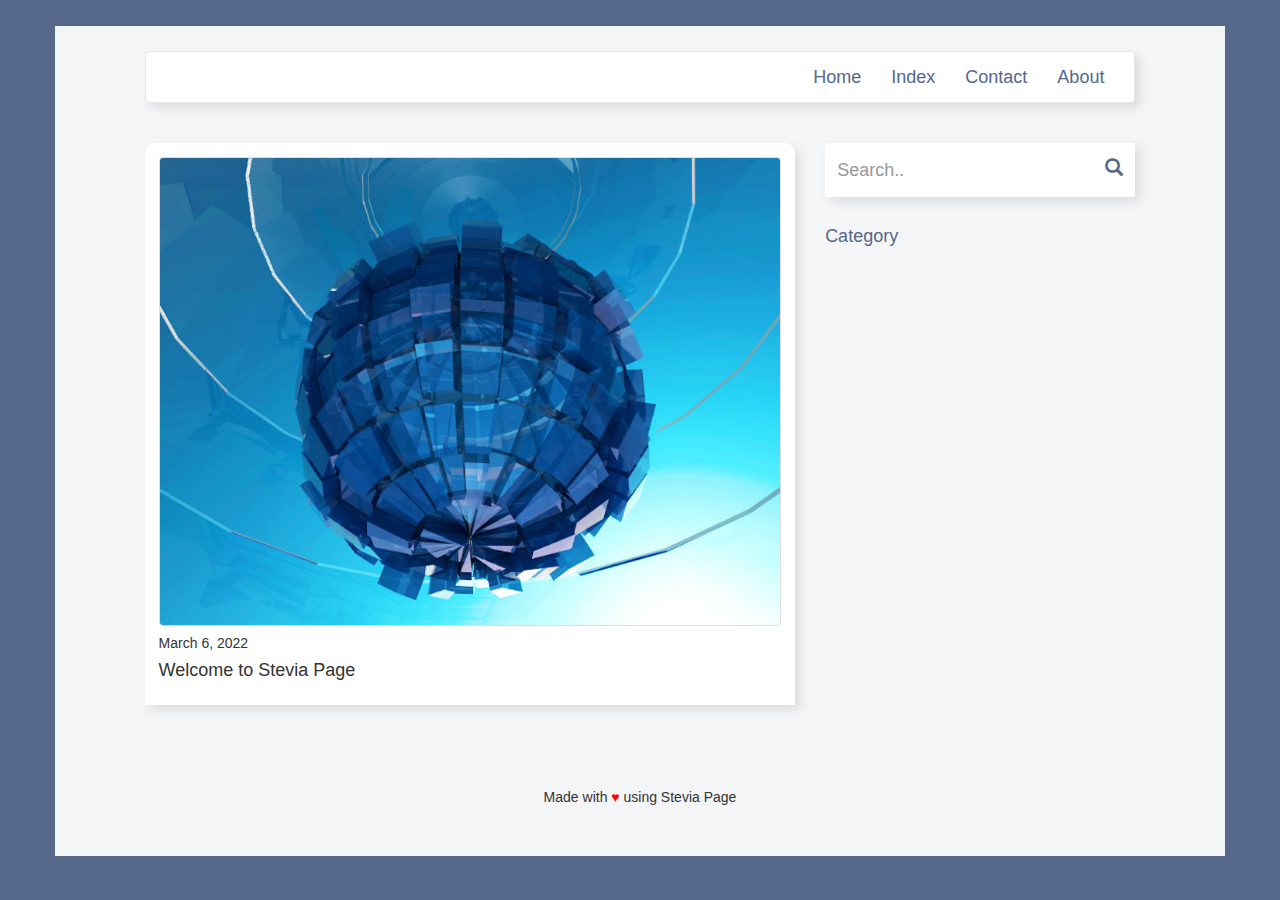
==== index.html @ 8552044b "bump blog engine version" ====
<!DOCTYPE html>
<html lang="en">
<head>
    <title>Stevia Page</title>
    <meta charset="UTF-8">
    <meta name="description" content="Your site description"/>
    <meta name="keywords" content="Your site keywords"/>
    <meta name="author" content="Site Owner"/>
    <meta name="google-site-verification" content="your-site-token"/>
    <meta name="viewport" content="width=device-width, initial-scale=1"/>
    <meta http-equiv="X-UA-Compatible" content="ie=edge"/>
    <link rel="icon" href='./assets/favicon.png' type="image/x-icon"/>
    <link rel="stylesheet" href="./css/bootstrap.min.css"/>
    <link rel="stylesheet" href="./css/stevia-style.css"/>
    <link rel="preload" href="./fonts/glyphicons-halflings-regular.woff2" as="font" type="font/woff2"/>
    <script src="./js/website-info.js"></script>
    <script src="./js/main-engine/xhr-fetcher.js"></script>
    <script src="./js/main-engine/index-parser.js"></script>
    <script src="./js/main-engine/title-parser.js"></script>
    <script src="./js/main-engine/check-image.js"></script>
    <script src="./js/main-engine/category-loader.js"></script>
    <script src="./js/search-engine/search.js"></script>
    <script src="./js/homepage-engine/homepage-loader.js"></script>
    <script src="./js/homepage-engine/homepage-featured.js"></script>
    <script src="./js/homepage-engine/homepage-recom.js"></script>
    <script src="./js/homepage-engine/homepage-latest.js"></script>
</head>
<body>
    <div class="container mycontainer">
        <nav class="navbar navbar-default">
            <div class="container-fluid">
                <div class="navbar-header">
                    <button type="button" class="navbar-toggle" data-toggle="collapse" data-target="#myNavbar">
                        <span class="icon-bar"></span>
                        <span class="icon-bar"></span>
                        <span class="icon-bar"></span>
                    </button>
                    <a id="siteBranding" class="navbar-brand"></a>
                </div>
                <div class="collapse navbar-collapse" id="myNavbar">
                    <ul class="nav navbar-nav navbar-right">
                        <li><a href="./">Home</a></li>
                        <li><a href="./loader.html?index=all">Index</a></li>
                        <li><a href="./loader.html?pages=contact">Contact</a></li>
                        <li><a href="./loader.html?pages=about">About</a></li>
                        <li id="stevia-mobile-mode1"><a href="./loader.html?category=index">Category</a></li>
                    </ul>
                </div>
            </div>
        </nav>
    
        <div id="stevia-mobile-mode1" class="row">
            <div class="col-sm-12">
                <div class="input-group search-container">
                    <input id="searchInputM" type="text" class="form-control" placeholder="Search.."/>
                    <div class="input-group-btn">
                        <button class="btn" type="submit" onclick="startSearch();">
                            <span class="glyphicon glyphicon-search"></span>
                        </button>
                    </div>
                </div>
            </div>
        </div>
    
        <br>
        <h4 id="stevia-mobile-mode1" class="text-page-color">Featured Post</h4>
        <div class="row">
            <div class="col-sm-8">
                <div id="featuredPostCard" hidden class="featured-card clickable" onclick="location.href='#'">
                    <div class="img-thumbnail embed-responsive embed-responsive-4by3">
                        <img id="featuredPostImg" class="embed-responsive-item" src="./assets/nothumb.jpg" alt="Featured Posts" width="800" height="600"> 
                    </div>
                    <h5 id="featuredPostDate">Month DD, YYYY</h5>
                    <h4 id="featuredPostTitle">Featured post title</h4>
                </div>
            </div>
            <div class="col-sm-4" id="stevia-mobile-mode2">
                <div class="input-group search-container">
                    <input id="searchInput" type="text" class="form-control" placeholder="Search.."/>
                    <div class="input-group-btn">
                        <button class="btn" type="submit" onclick="startSearch();">
                            <span class="glyphicon glyphicon-search"></span>
                        </button>
                    </div>
                </div>
                <br>
                <div>
                    <h4 class="text-page-color">Category</h4>
                    <div id="categoryList" hidden></div>
                </div>
            </div>
        </div>
    
        <h4 id="latestPostH4" class="text-page-color" hidden>Latest Posts</h4>
        <div class="row row-eq-height">
            <div class="col-sm-4">
                <a id="latestPostCard1" hidden class="card" href="#">
                    <div class="img-thumbnail embed-responsive embed-responsive-4by3">
                        <img loading="lazy" id="latestPostImg1" src="./assets/nothumb.jpg" class="embed-responsive-item" alt="Latest Post Image 1" width="400" height="300"> 
                    </div>
                    <br>
                    <p id="latestPostDate1">Month DD, YYYY</p>
                    <p id="latestPostTitle1">Latest Post Title 1</p>
                </a>
            </div>
            <div class="col-sm-4">
                <a id="latestPostCard2" hidden class="card" href="#">
                    <div class="img-thumbnail embed-responsive embed-responsive-4by3">
                        <img loading="lazy" id="latestPostImg2" src="./assets/nothumb.jpg" class="embed-responsive-item" alt="Latest Post Image 2" width="400" height="300"> 
                    </div>
                    <br>
                    <p id="latestPostDate2">Month DD, YYYY</p>
                    <p id="latestPostTitle2">Latest Post Title 2</p>
                </a>
            </div>
            <div class="col-sm-4">
                <a id="latestPostCard3" hidden class="card" href="#">
                    <div class="img-thumbnail embed-responsive embed-responsive-4by3">
                        <img loading="lazy" id="latestPostImg3" src="./assets/nothumb.jpg" class="embed-responsive-item" alt="Latest Post Image 3" width="400" height="300"> 
                    </div>
                    <br>
                    <p id="latestPostDate3">Month DD, YYYY</p>
                    <p id="latestPostTitle3">Latest Post Title 3</p>
                </a>
            </div>
        </div>
        <div class="row row-eq-height">
            <div class="col-sm-4">
                <a id="latestPostCard4" hidden class="card" href="#">
                    <div class="img-thumbnail embed-responsive embed-responsive-4by3">
                        <img loading="lazy" id="latestPostImg4" src="./assets/nothumb.jpg" class="embed-responsive-item" alt="Latest Post Image 4" width="400" height="300"> 
                    </div>
                    <br>
                    <p id="latestPostDate4">Month DD, YYYY</p>
                    <p id="latestPostTitle4">Latest Post Title 4</p>
                </a>
            </div>
            <div class="col-sm-4">
                <a id="latestPostCard5" hidden class="card" href="#">
                    <div class="img-thumbnail embed-responsive embed-responsive-4by3">
                        <img loading="lazy" id="latestPostImg5" src="./assets/nothumb.jpg" class="embed-responsive-item" alt="Latest Post Image 5" width="400" height="300"> 
                    </div>
                    <br>
                    <p id="latestPostDate5">Month DD, YYYY</p>
                    <p id="latestPostTitle5">Latest Post Title 5</p>
                </a>
            </div>
            <div class="col-sm-4">
                <a id="latestPostCard6" hidden class="card" href="#">
                    <div class="img-thumbnail embed-responsive embed-responsive-4by3">
                        <img loading="lazy" id="latestPostImg6" src="./assets/nothumb.jpg" class="embed-responsive-item" alt="Latest Post Image 6" width="400" height="300"> 
                    </div>
                    <br>
                    <p id="latestPostDate6">Month DD, YYYY</p>
                    <p id="latestPostTitle6">Latest Post Title 6</p>
                </a>
            </div>
        </div>
    
        <h4 id="recommendedPostH4" class="text-page-color" hidden>Recommended Posts</h4>
        <div class="row row-eq-height">
            <div class="col-sm-4">
                <a id="recommendedPostCard1" hidden class="card" href="#">
                    <div class="img-thumbnail embed-responsive embed-responsive-4by3">
                        <img loading="lazy" id="recommendedPostImg1" src="./assets/nothumb.jpg" class="embed-responsive-item" alt="Recommended Post Image 1" width="400" height="300"> 
                    </div>
                    <br>
                    <p id="recommendedPostDate1">Month DD, YYYY</p>
                    <p id="recommendedPostTitle1">Recommended Post Title 1</p>
                </a>
            </div>
            <div class="col-sm-4">
                <a id="recommendedPostCard2" hidden class="card" href="#">
                    <div class="img-thumbnail embed-responsive embed-responsive-4by3">
                        <img loading="lazy" id="recommendedPostImg2" src="./assets/nothumb.jpg" class="embed-responsive-item" alt="Recommended Post Image 2" width="400" height="300"> 
                    </div>
                    <br>
                    <p id="recommendedPostDate2">Month DD, YYYY</p>
                    <p id="recommendedPostTitle2">Recommended Post Title 2</p>
                </a>
            </div>
            <div class="col-sm-4">
                <a id="recommendedPostCard3" hidden class="card" href="#">
                    <div class="img-thumbnail embed-responsive embed-responsive-4by3">
                        <img loading="lazy" id="recommendedPostImg3" src="./assets/nothumb.jpg" class="embed-responsive-item" alt="Recommended Post Image 3" width="400" height="300"> 
                    </div>
                    <br>
                    <p id="recommendedPostDate3">Month DD, YYYY</p>
                    <p id="recommendedPostTitle3">Recommended Post Title 3</p>
                </a>
            </div>
        </div>
        <div class="row row-eq-height">
            <div class="col-sm-4">
                <a id="recommendedPostCard4" hidden class="card" href="#">
                    <div class="img-thumbnail embed-responsive embed-responsive-4by3">
                        <img loading="lazy" id="recommendedPostImg4" src="./assets/nothumb.jpg" class="embed-responsive-item" alt="Recommended Post Image 4" width="400" height="300"> 
                    </div>
                    <br>
                    <p id="recommendedPostDate4">Month DD, YYYY</p>
                    <p id="recommendedPostTitle4">Recommended Post Title 4</p>
                </a>
            </div>
            <div class="col-sm-4">
                <a id="recommendedPostCard5" hidden class="card" href="#">
                    <div class="img-thumbnail embed-responsive embed-responsive-4by3">
                        <img loading="lazy" id="recommendedPostImg5" src="./assets/nothumb.jpg" class="embed-responsive-item" alt="Recommended Post Image 5" width="400" height="300"> 
                    </div>
                    <br>
                    <p id="recommendedPostDate5">Month DD, YYYY</p>
                    <p id="recommendedPostTitle5">Recommended Post Title 5</p>
                </a>
            </div>
            <div class="col-sm-4">
                <a id="recommendedPostCard6" hidden class="card" href="#">
                    <div class="img-thumbnail embed-responsive embed-responsive-4by3">
                        <img loading="lazy" id="recommendedPostImg6" src="./assets/nothumb.jpg" class="embed-responsive-item" alt="Recommended Post Image 6" width="400" height="300"> 
                    </div>
                    <br>
                    <p id="recommendedPostDate6">Month DD, YYYY</p>
                    <p id="recommendedPostTitle6">Recommended Post Title 6</p>
                </a>
            </div>
        </div>
    </div>
    
    <div class="container container-footer">
        <br><br>
        <div class="row">
            <div class="col-sm-12 text-center">
                <p><span id="siteCopyright"></span></p>
                <p>Made with <span style="color:red">&#9829;</span> using Stevia Page</p>
            </div>
        </div>
    </div>
    
    <script>
        window.scrollTo(0, 0); 
        executeXhr("./posts/index.md", loadHomepageIndex, "POST-INDEX", "latest-post");
    </script>
    <script src="./js/jquery.min.js"></script>
    <script src="./js/bootstrap.min.js"></script>
    <script src="./js/showdown.min.js"></script>
    </body>
    </html>
---- css/stevia-style.css ----
/* Disale horizontal scroll */
html, body {
    overflow-x: hidden;
}
body {
    position: relative
}
/* site style */
body {
    background-color: #55688A;
    font-family: 'Barlow', sans-serif;
}
.content {
    font-family: 'Barlow', sans-serif;
}
.clickable {
    cursor: pointer;
}
.category-list, .category-list:hover {
    color: #333;
    text-decoration: none;
}
/* Navbar */
.navbar-default {
    background-color: #fff;
    box-shadow: 5px 5px 10px #ddd;
}
.navbar-default .navbar-nav > li > a, 
.navbar-default .navbar-brand {
    font-size: large;
    color: #55688A;
}
.navbar-default .navbar-nav > li > a:hover,
.navbar-default .navbar-nav > li > a:focus {
    color: #283040;
    background-color: #E7E7E7;
}
@media (max-width: 767px) {
    .navbar-default .navbar-nav .open .dropdown-menu > li > a {
        color: #55688A;
    }
    .navbar-default .navbar-nav .open .dropdown-menu > li > a:hover,
    .navbar-default .navbar-nav .open .dropdown-menu > li > a:focus {
        color: #283040;
        background-color: #E7E7E7;
    }
}
/* container */
.mycontainer {
    background-color: rgba(253, 253, 253, 0.95);
    margin: auto;
    margin-top: 2%;
    padding: 2% 7% 0% 7%;
}
.container-min {
    min-height: 100vh;
}
.container-footer {
    background-color: rgba(253, 253, 253, 0.95);
    margin-bottom: 2%;
    padding: 0% 0% 3% 0%;
}
/* item card */
.featured-card {
    background-color: #fff;
    border-radius: 10px 10px 0px 0px;
    padding: 1em;
    margin-bottom: 2em;
    box-shadow: 5px 5px 10px #ddd;
}
.card {
    /* min-height: 24em; */
    background-color: #fff;
    color: black;
    border-radius: 10px 10px 0px 0px;
    padding: 1em;
    margin-bottom: 2em;
    box-shadow: 5px 5px 10px #ddd;
    cursor: pointer;
}
@media (min-width: 767px) {
    .row-eq-height {
        display: -webkit-box;
        display: -webkit-flex;
        display: -ms-flexbox;
        display: flex;
    }
    .card {
        height: 90%;
        background-color: #fff;
        color: black;
        border-radius: 10px 10px 0px 0px;
        padding: 1em;
        margin-bottom: 2em;
        box-shadow: 5px 5px 10px #ddd;
        cursor: pointer;
    }
}
.card:hover {
    color: black;
    text-decoration: none;
}
/* Search box */
.search-container {
    width: auto;
    box-shadow: 5px 5px 10px #ddd;
}
.search-container input {
    -webkit-box-shadow: none;
    box-shadow: none;
}
.search-container button {
    -webkit-box-shadow: none;
    box-shadow: none;
    height: 3em;
    background: #fff;
    font-size: large;
    border: none;
    cursor: pointer;
}
.search-container button span {
    color: #55688A;
}
.search-container button:hover {
    background: #eee;
}
.search-container input[type=text] {
    height: 3em;
    font-size: large;
    border: none;
}
/* font color */
.text-page-color {
    color:#55688A;
}
/* Stevia Mobile */
#stevia-mobile-mode1 {
    display: none;
}
#stevia-mobile-mode2 {
    display: block;
}
@media (max-width: 768px) {
    #stevia-mobile-mode1 {
        display: block;
    }
    #stevia-mobile-mode2 {
        display: none;
    }
}
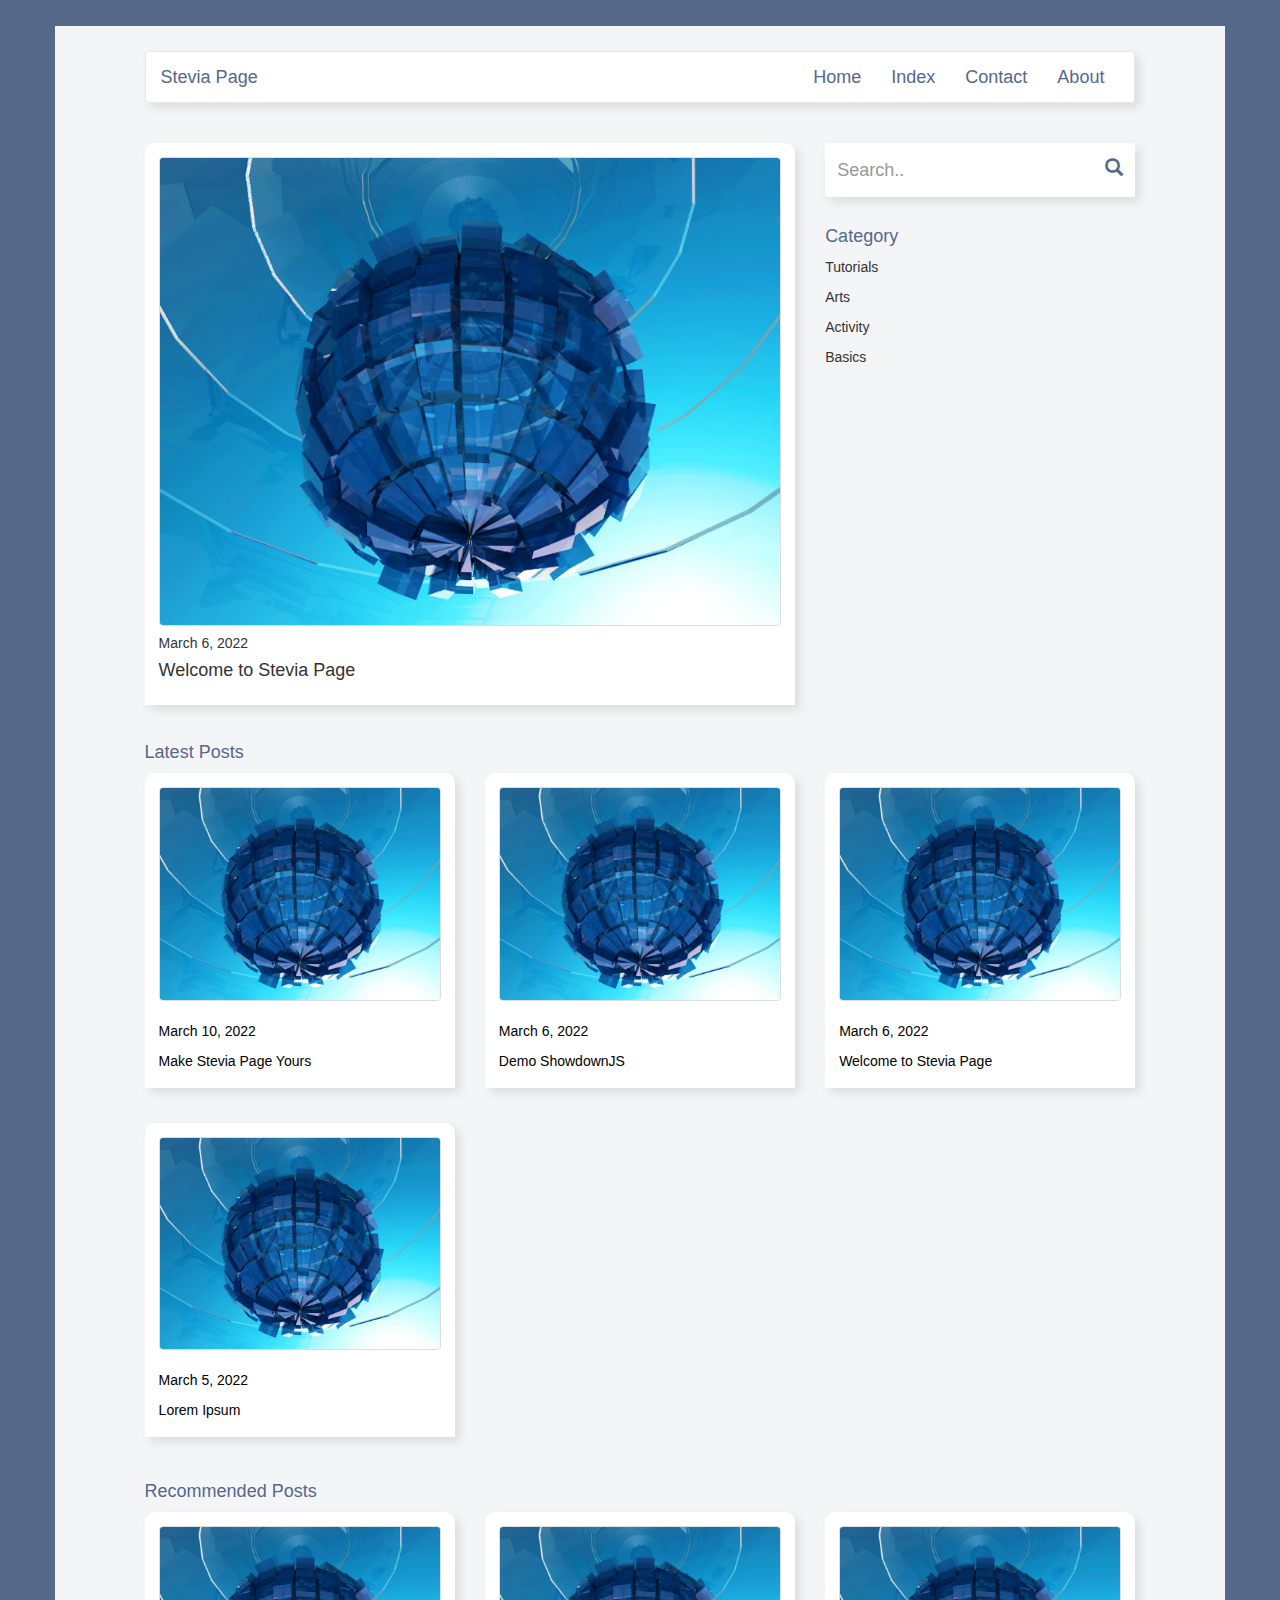
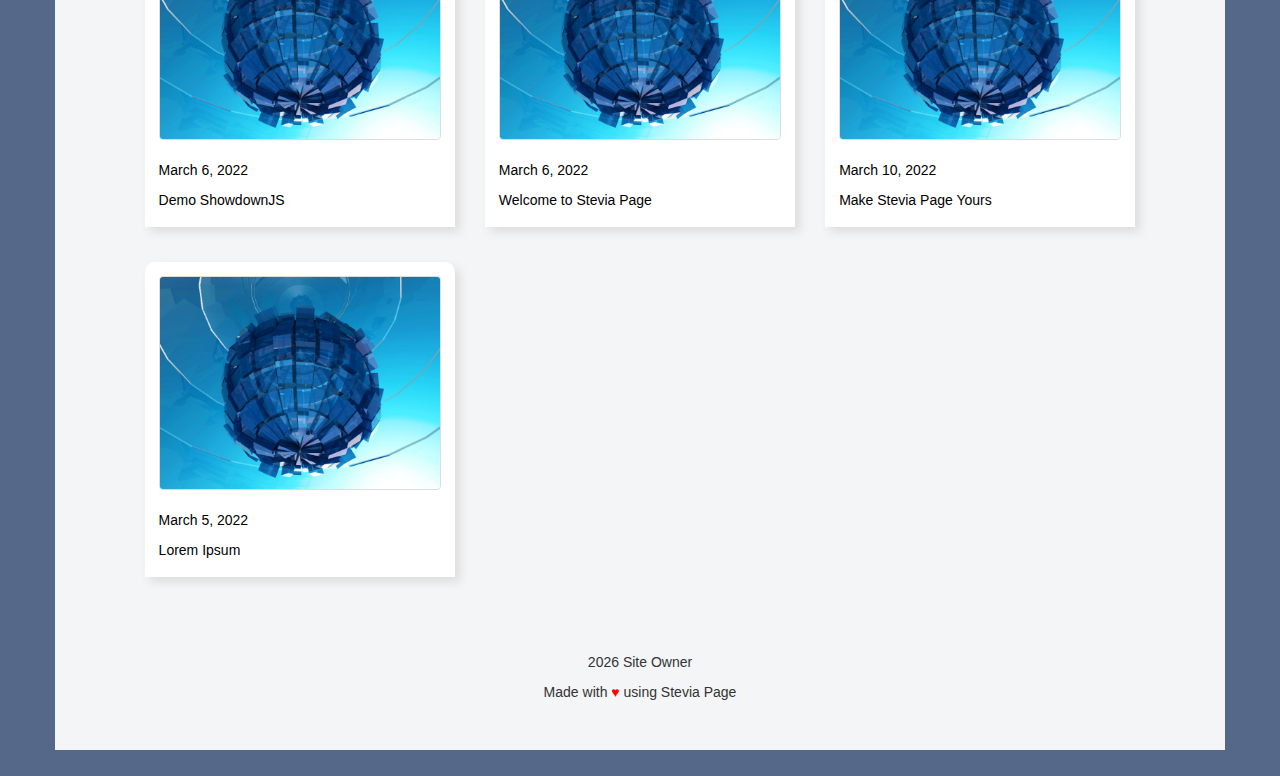
==== commit 41f247dd: "bump to BS3.4.1" ====
--- a/index.html
+++ b/index.html
@@ -12,7 +12,6 @@
     <link rel="icon" href='./assets/favicon.png' type="image/x-icon"/>
     <link rel="stylesheet" href="./css/bootstrap.min.css"/>
     <link rel="stylesheet" href="./css/stevia-style.css"/>
-    <link rel="preload" href="./fonts/glyphicons-halflings-regular.woff2" as="font" type="font/woff2"/>
     <script src="./js/website-info.js"></script>
     <script src="./js/main-engine/xhr-fetcher.js"></script>
     <script src="./js/main-engine/index-parser.js"></script>
@@ -30,12 +29,12 @@
         <nav class="navbar navbar-default">
             <div class="container-fluid">
                 <div class="navbar-header">
-                    <button type="button" class="navbar-toggle" data-toggle="collapse" data-target="#myNavbar">
+                    <button aria-label="menuBtn" type="button" class="navbar-toggle" data-toggle="collapse" data-target="#myNavbar">
                         <span class="icon-bar"></span>
                         <span class="icon-bar"></span>
                         <span class="icon-bar"></span>
                     </button>
-                    <a id="siteBranding" class="navbar-brand"></a>
+                    <a id="siteBranding" class="navbar-brand" href="./"></a>
                 </div>
                 <div class="collapse navbar-collapse" id="myNavbar">
                     <ul class="nav navbar-nav navbar-right">
@@ -52,9 +51,9 @@
         <div id="stevia-mobile-mode1" class="row">
             <div class="col-sm-12">
                 <div class="input-group search-container">
-                    <input id="searchInputM" type="text" class="form-control" placeholder="Search.."/>
+                    <input id="searchInputM" type="text" class="form-control" placeholder="Search.." onkeydown="searchKeypressHandler(event)"/>
                     <div class="input-group-btn">
-                        <button class="btn" type="submit" onclick="startSearch();">
+                        <button aria-label="searchBtn" class="btn" type="submit" onclick="startSearch();">
                             <span class="glyphicon glyphicon-search"></span>
                         </button>
                     </div>
@@ -68,7 +67,7 @@
             <div class="col-sm-8">
                 <div id="featuredPostCard" hidden class="featured-card clickable" onclick="location.href='#'">
                     <div class="img-thumbnail embed-responsive embed-responsive-4by3">
-                        <img id="featuredPostImg" class="embed-responsive-item" src="./assets/nothumb.jpg" alt="Featured Posts" width="800" height="600"> 
+                        <img loading="eager" id="featuredPostImg" src="./assets/nothumb.jpg" class="embed-responsive-item" alt="Featured Posts" width="800" height="600"> 
                     </div>
                     <h5 id="featuredPostDate">Month DD, YYYY</h5>
                     <h4 id="featuredPostTitle">Featured post title</h4>
@@ -76,9 +75,9 @@
             </div>
             <div class="col-sm-4" id="stevia-mobile-mode2">
                 <div class="input-group search-container">
-                    <input id="searchInput" type="text" class="form-control" placeholder="Search.."/>
+                    <input id="searchInput" type="text" class="form-control" placeholder="Search.." onkeydown="searchKeypressHandler(event)"/>
                     <div class="input-group-btn">
-                        <button class="btn" type="submit" onclick="startSearch();">
+                        <button aria-label="searchBtn" class="btn" type="submit" onclick="startSearch();">
                             <span class="glyphicon glyphicon-search"></span>
                         </button>
                     </div>
@@ -96,7 +95,7 @@
             <div class="col-sm-4">
                 <a id="latestPostCard1" hidden class="card" href="#">
                     <div class="img-thumbnail embed-responsive embed-responsive-4by3">
-                        <img loading="lazy" id="latestPostImg1" src="./assets/nothumb.jpg" class="embed-responsive-item" alt="Latest Post Image 1" width="400" height="300"> 
+                        <img loading="eager" id="latestPostImg1" src="./assets/nothumb.jpg" class="embed-responsive-item" alt="Latest Post Image 1" width="400" height="300"> 
                     </div>
                     <br>
                     <p id="latestPostDate1">Month DD, YYYY</p>
@@ -242,4 +241,4 @@
     <script src="./js/bootstrap.min.js"></script>
     <script src="./js/showdown.min.js"></script>
     </body>
-    </html>
+    </html>--- a/css/stevia-style.css
+++ b/css/stevia-style.css
@@ -1,4 +1,4 @@
-/* Disale horizontal scroll */
+/* Disable horizontal scroll */
 html, body {
     overflow-x: hidden;
 }
@@ -78,6 +78,10 @@
     box-shadow: 5px 5px 10px #ddd;
     cursor: pointer;
 }
+.card:hover, .card:focus {
+    color: black;
+    text-decoration: none;
+}
 @media (min-width: 767px) {
     .row-eq-height {
         display: -webkit-box;
@@ -95,10 +99,6 @@
         box-shadow: 5px 5px 10px #ddd;
         cursor: pointer;
     }
-}
-.card:hover {
-    color: black;
-    text-decoration: none;
 }
 /* Search box */
 .search-container {
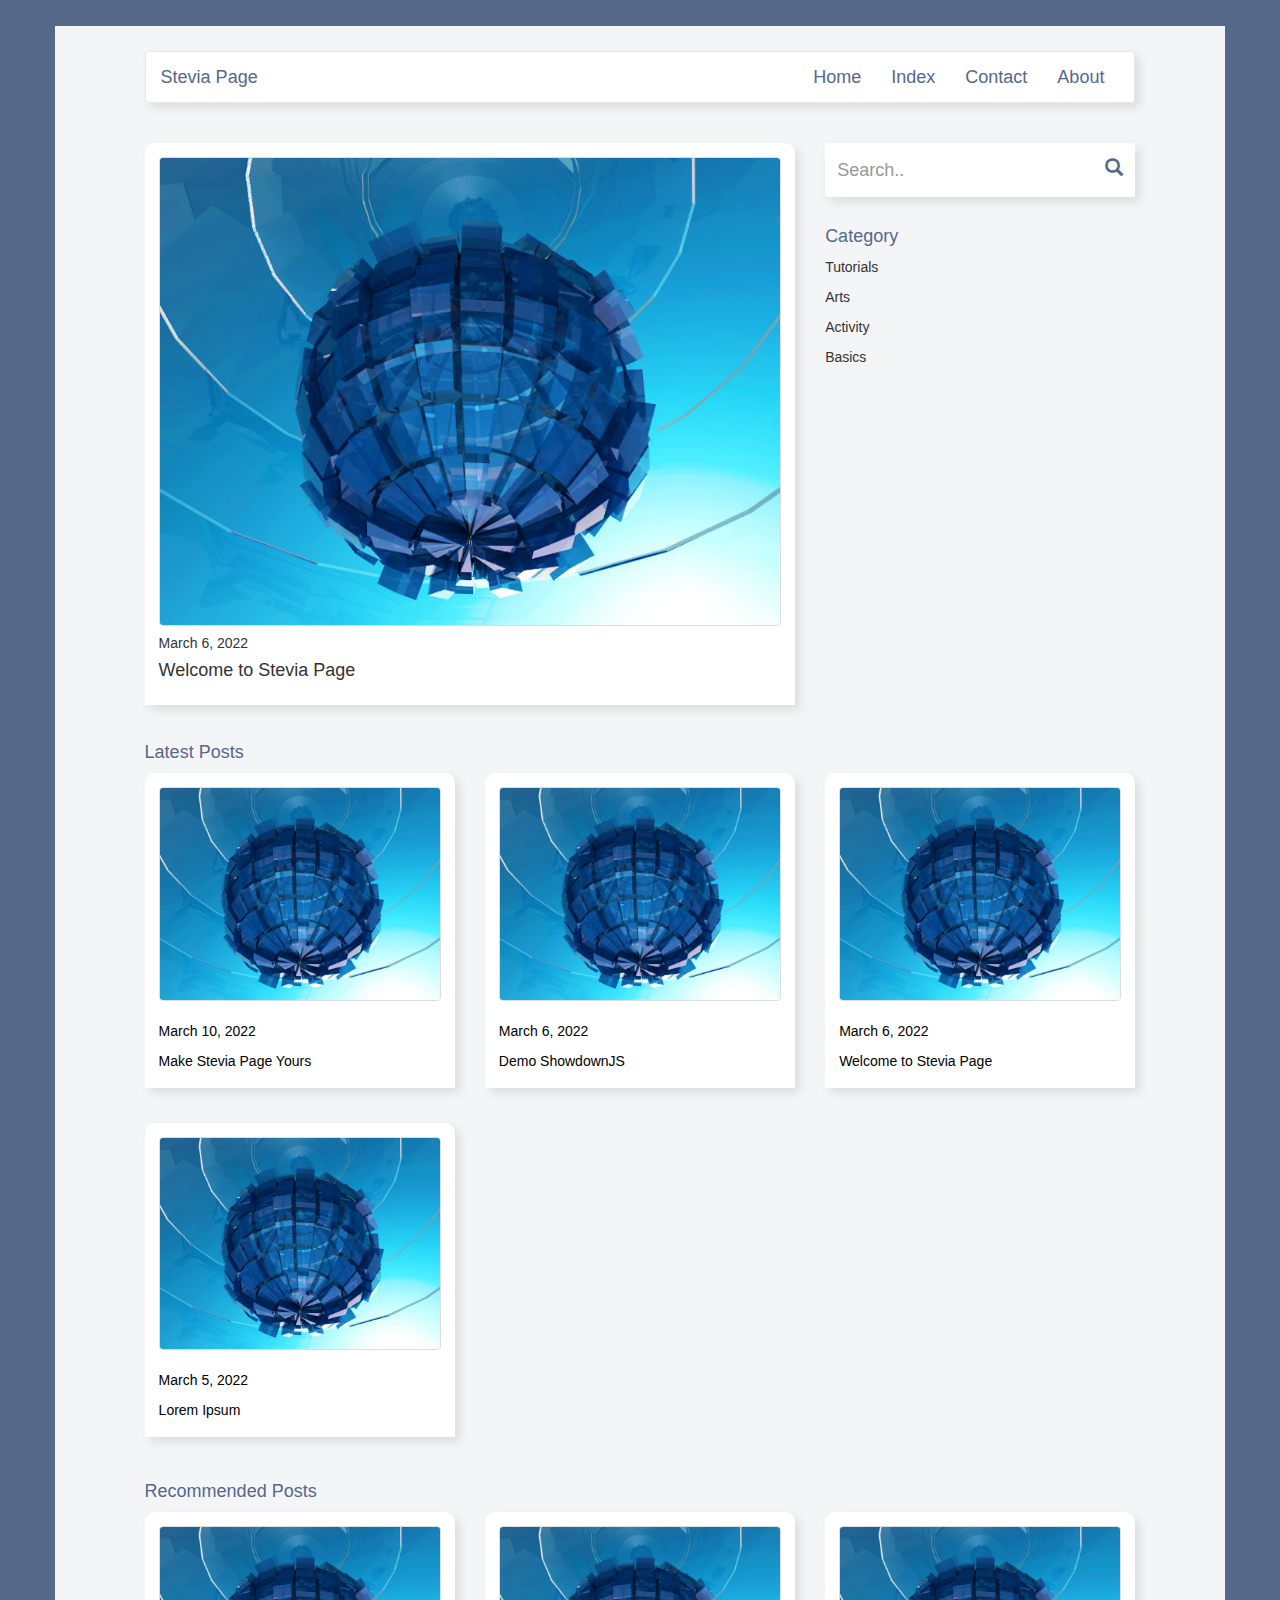
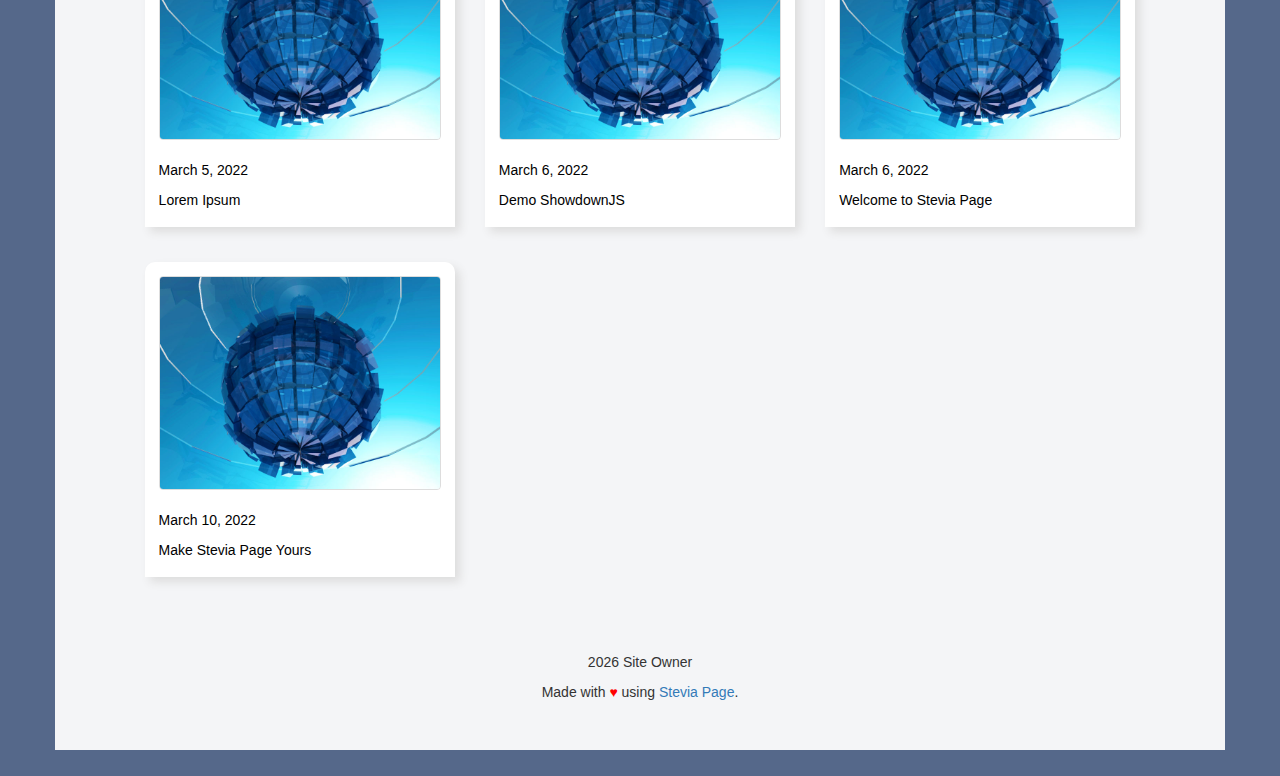
==== commit 1df3f724: "update footer" ====
--- a/index.html
+++ b/index.html
@@ -228,7 +228,7 @@
         <div class="row">
             <div class="col-sm-12 text-center">
                 <p><span id="siteCopyright"></span></p>
-                <p>Made with <span style="color:red">&#9829;</span> using Stevia Page</p>
+            <p>Made with <span style="color:red">&#9829;</span> using <a href="https://github.com/catzy007/stevia-page">Stevia Page</a>.</p>
             </div>
         </div>
     </div>
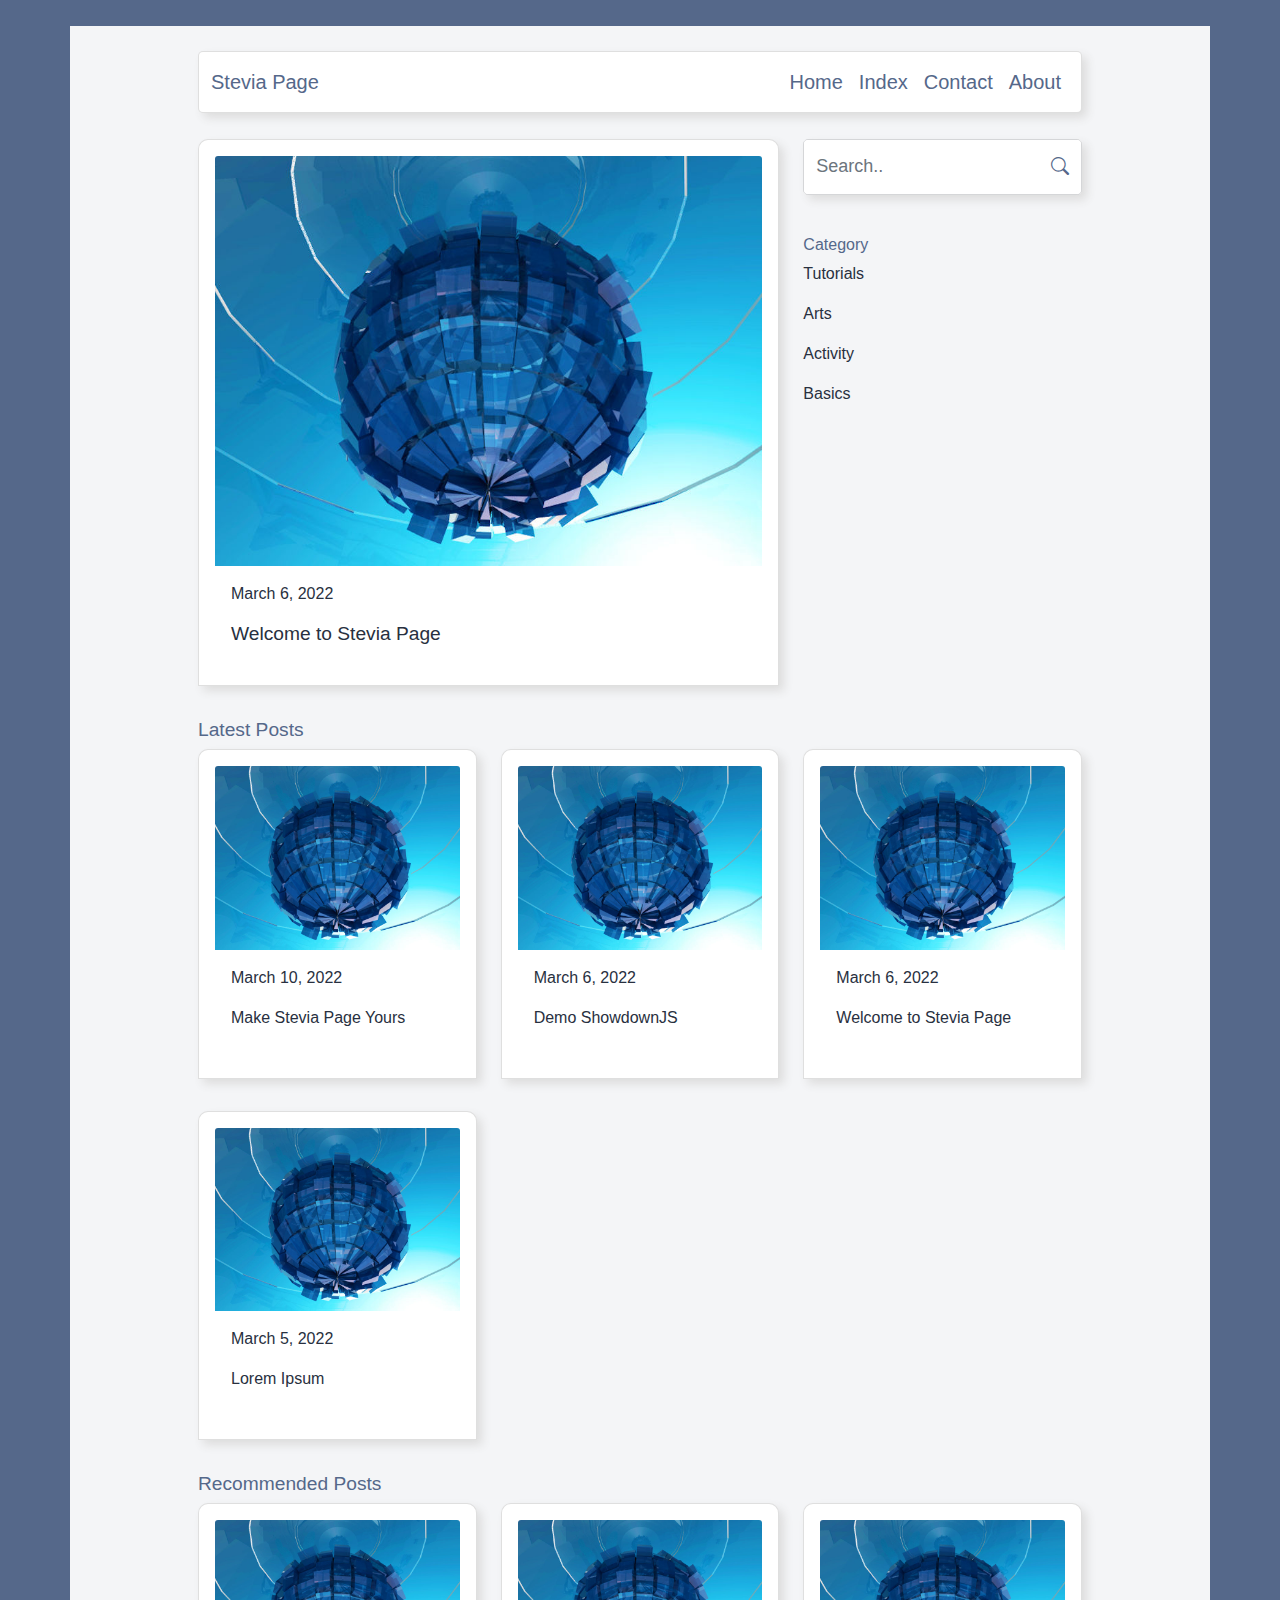
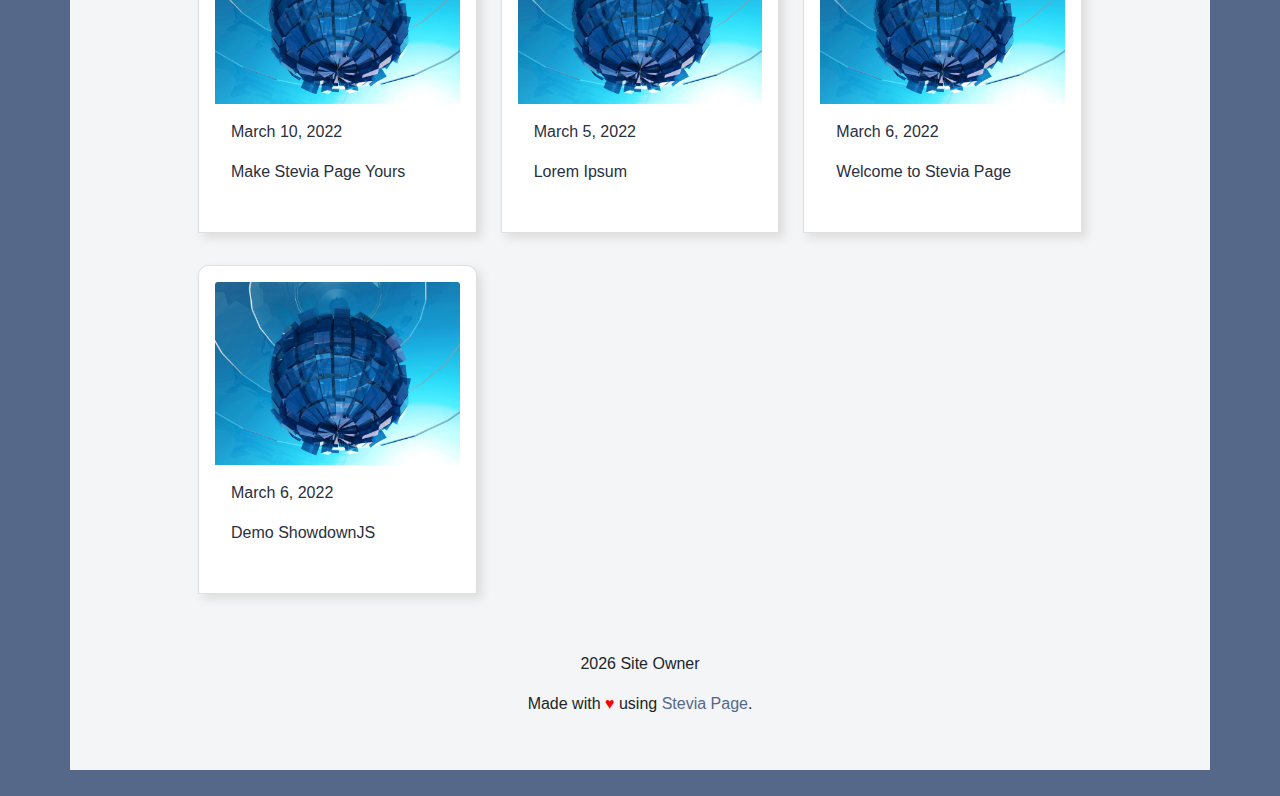
==== commit fd417e21: "bump to BS5.0.2, showdown2.1.0; drop jquery and IE support" ====
--- a/index.html
+++ b/index.html
@@ -10,7 +10,8 @@
     <meta name="viewport" content="width=device-width, initial-scale=1"/>
     <meta http-equiv="X-UA-Compatible" content="ie=edge"/>
     <link rel="icon" href='./assets/favicon.png' type="image/x-icon"/>
-    <link rel="stylesheet" href="./css/bootstrap.min.css"/>
+    <link rel="stylesheet" href="./css/bootstrap.min.css">
+    <link rel="stylesheet" href="./font/bootstrap-icons.css">
     <link rel="stylesheet" href="./css/stevia-style.css"/>
     <script src="./js/website-info.js"></script>
     <script src="./js/main-engine/xhr-fetcher.js"></script>
@@ -25,208 +26,217 @@
     <script src="./js/homepage-engine/homepage-latest.js"></script>
 </head>
 <body>
-    <div class="container mycontainer">
-        <nav class="navbar navbar-default">
+    <div class="container stevia-container-header">
+        <nav class="navbar navbar-expand-lg stevia-navbar">
             <div class="container-fluid">
-                <div class="navbar-header">
-                    <button aria-label="menuBtn" type="button" class="navbar-toggle" data-toggle="collapse" data-target="#myNavbar">
-                        <span class="icon-bar"></span>
-                        <span class="icon-bar"></span>
-                        <span class="icon-bar"></span>
+                <a id="siteBranding" class="navbar-brand stevia-navbar-brand" href="./#"></a>
+                <button class="navbar-toggler" type="button" data-bs-toggle="collapse" data-bs-target="#navbarNav" aria-controls="navbarNav" aria-expanded="false" aria-label="Toggle navigation">
+                    <span class="bi-list stevia-color"></span>
+                </button>
+                <div class="collapse navbar-collapse" id="navbarNav">
+                    <ul class="navbar-nav ms-auto stevia-navbar-ul">
+                        <li class="nav-item">
+                            <a class="nav-link" href="./">Home</a>
+                        </li>
+                        <li class="nav-item">
+                            <a class="nav-link" href="./loader.html?index=all">Index</a>
+                        </li>
+                        <li class="nav-item">
+                            <a class="nav-link" href="./loader.html?pages=contact">Contact</a>
+                        </li>
+                        <li class="nav-item">
+                            <a class="nav-link" href="./loader.html?pages=about">About</a>
+                        </li>
+                        <li id="stevia-mobile" class="nav-item">
+                            <a class="nav-link" href="./loader.html?category=index">Category</a>
+                        </li>
+                    </ul>
+                </div>
+            </div>
+        </nav>
+    </div>
+    
+    <div id="stevia-desktop" class="container stevia-container-searchfeat">
+        <div class="row row-eq-height">
+            <div class="col-md-8">
+                <a id="featuredPostCard" class="card stevia-featured-card stevia-hidden" href="#">
+                    <div class="ratio ratio-4x3">
+                        <img loading="eager" id="featuredPostImg" class="img-fluid card-img-top" src="./assets/nothumb.jpg" alt="featuredPostImg"> 
+                    </div>
+                    <div class="card-body">
+                        <p id="featuredPostDate">Month DD, YYYY</p>
+                        <h1 id="featuredPostTitle" class="display-4">Featured post title</h1>
+                    </div>
+                </a>
+            </div>
+            <div class="col-md-4">
+                <div class="input-group mb-3 stevia-container-search">
+                    <input id="searchInput" type="text" class="form-control" placeholder="Search.." aria-label="Search.." aria-describedby="searchBtn1" onkeydown="searchKeypressHandler(event)">
+                    <button class="btn" type="button" id="searchBtn1" aria-label="searchBtn1" onclick="startSearch();">
+                        <span class="bi-search stevia-color"></span>
                     </button>
-                    <a id="siteBranding" class="navbar-brand" href="./"></a>
-                </div>
-                <div class="collapse navbar-collapse" id="myNavbar">
-                    <ul class="nav navbar-nav navbar-right">
-                        <li><a href="./">Home</a></li>
-                        <li><a href="./loader.html?index=all">Index</a></li>
-                        <li><a href="./loader.html?pages=contact">Contact</a></li>
-                        <li><a href="./loader.html?pages=about">About</a></li>
-                        <li id="stevia-mobile-mode1"><a href="./loader.html?category=index">Category</a></li>
-                    </ul>
-                </div>
-            </div>
-        </nav>
-    
-        <div id="stevia-mobile-mode1" class="row">
-            <div class="col-sm-12">
-                <div class="input-group search-container">
-                    <input id="searchInputM" type="text" class="form-control" placeholder="Search.." onkeydown="searchKeypressHandler(event)"/>
-                    <div class="input-group-btn">
-                        <button aria-label="searchBtn" class="btn" type="submit" onclick="startSearch();">
-                            <span class="glyphicon glyphicon-search"></span>
-                        </button>
-                    </div>
-                </div>
-            </div>
-        </div>
-    
-        <br>
-        <h4 id="stevia-mobile-mode1" class="text-page-color">Featured Post</h4>
-        <div class="row">
-            <div class="col-sm-8">
-                <div id="featuredPostCard" hidden class="featured-card clickable" onclick="location.href='#'">
-                    <div class="img-thumbnail embed-responsive embed-responsive-4by3">
-                        <img loading="eager" id="featuredPostImg" src="./assets/nothumb.jpg" class="embed-responsive-item" alt="Featured Posts" width="800" height="600"> 
-                    </div>
-                    <h5 id="featuredPostDate">Month DD, YYYY</h5>
-                    <h4 id="featuredPostTitle">Featured post title</h4>
-                </div>
-            </div>
-            <div class="col-sm-4" id="stevia-mobile-mode2">
-                <div class="input-group search-container">
-                    <input id="searchInput" type="text" class="form-control" placeholder="Search.." onkeydown="searchKeypressHandler(event)"/>
-                    <div class="input-group-btn">
-                        <button aria-label="searchBtn" class="btn" type="submit" onclick="startSearch();">
-                            <span class="glyphicon glyphicon-search"></span>
-                        </button>
-                    </div>
                 </div>
                 <br>
                 <div>
-                    <h4 class="text-page-color">Category</h4>
-                    <div id="categoryList" hidden></div>
-                </div>
-            </div>
-        </div>
-    
-        <h4 id="latestPostH4" class="text-page-color" hidden>Latest Posts</h4>
-        <div class="row row-eq-height">
-            <div class="col-sm-4">
-                <a id="latestPostCard1" hidden class="card" href="#">
-                    <div class="img-thumbnail embed-responsive embed-responsive-4by3">
-                        <img loading="eager" id="latestPostImg1" src="./assets/nothumb.jpg" class="embed-responsive-item" alt="Latest Post Image 1" width="400" height="300"> 
-                    </div>
-                    <br>
+                    <h1 class="stevia-color display-5">Category</h1>
+                    <div id="categoryList" class="stevia-category stevia-hidden"></div>
+                </div>
+            </div>
+        </div>
+    </div>
+    
+    <div id="stevia-mobile" class="container stevia-container-searchfeat">
+        <div class="row">
+            <div class="col-md-12">
+                <div class="input-group mb-3 stevia-container-search">
+                    <input id="searchInputM" type="text" class="form-control" placeholder="Search.." aria-label="Search.." aria-describedby="searchBtn2" onkeydown="searchKeypressHandler(event)">
+                    <button class="btn" type="button" id="searchBtn2" aria-label="searchBtn2" onclick="startSearch();">
+                        <span class="bi-search stevia-color"></span>
+                    </button>
+                    </div>
+                </div>
+            </div>
+        <h1 id="FeaturedPostH4" class="stevia-color display-4">Featured Post</h1>
+        <div class="row">
+            <div class="col-md-12">
+                <a id="featuredPostCardM" class="card stevia-featured-card stevia-hidden" href="#">
+                    <div class="ratio ratio-4x3">
+                        <img loading="eager" id="featuredPostImgM" class="card-img-top" src="./assets/nothumb.jpg" alt="featuredPostImgM" width="800" height="600"> 
+                    </div>
+                    <div class="card-body">
+                        <p id="featuredPostDateM">Month DD, YYYY</p>
+                        <h1 id="featuredPostTitleM" class="display-4">Featured post title</h1>
+                    </div>
+                </a>
+            </div>
+        </div>
+    </div>
+    
+    <div class="container stevia-container-main">
+        <h1 id="latestPostH4" class="stevia-color display-4 stevia-hidden">Latest Posts</h1>
+        <div class="row">
+            <div class="col-md-4 d-flex align-items-stretch">
+                <a id="latestPostCard1" class="card stevia-post-card stevia-hidden" href="#">
+                    <img loading="eager" id="latestPostImg1" class="img-fluid card-img-top" src="./assets/nothumb.jpg" alt="LatestPostImage1" width="400" height="300">
+                    <div class="card-body">
                     <p id="latestPostDate1">Month DD, YYYY</p>
-                    <p id="latestPostTitle1">Latest Post Title 1</p>
-                </a>
-            </div>
-            <div class="col-sm-4">
-                <a id="latestPostCard2" hidden class="card" href="#">
-                    <div class="img-thumbnail embed-responsive embed-responsive-4by3">
-                        <img loading="lazy" id="latestPostImg2" src="./assets/nothumb.jpg" class="embed-responsive-item" alt="Latest Post Image 2" width="400" height="300"> 
-                    </div>
-                    <br>
+                        <p id="latestPostTitle1">Featured post title</p>
+                    </div>
+                </a>
+            </div>
+            <div class="col-md-4 d-flex align-items-stretch">
+                <a id="latestPostCard2" class="card stevia-post-card stevia-hidden" href="#">
+                    <img loading="lazy" id="latestPostImg2" class="img-fluid card-img-top" src="./assets/nothumb.jpg" alt="LatestPostImage2" width="400" height="300"> 
+                    <div class="card-body d-flex flex-column">
                     <p id="latestPostDate2">Month DD, YYYY</p>
-                    <p id="latestPostTitle2">Latest Post Title 2</p>
-                </a>
-            </div>
-            <div class="col-sm-4">
-                <a id="latestPostCard3" hidden class="card" href="#">
-                    <div class="img-thumbnail embed-responsive embed-responsive-4by3">
-                        <img loading="lazy" id="latestPostImg3" src="./assets/nothumb.jpg" class="embed-responsive-item" alt="Latest Post Image 3" width="400" height="300"> 
-                    </div>
-                    <br>
+                        <p id="latestPostTitle2">Featured post title</p>
+                    </div>
+                </a>
+            </div>
+            <div class="col-md-4 d-flex align-items-stretch">
+                <a id="latestPostCard3" class="card stevia-post-card stevia-hidden" href="#">
+                    <img loading="lazy" id="latestPostImg3" class="img-fluid card-img-top" src="./assets/nothumb.jpg" alt="LatestPostImage3" width="400" height="300">
+                    <div class="card-body">
                     <p id="latestPostDate3">Month DD, YYYY</p>
-                    <p id="latestPostTitle3">Latest Post Title 3</p>
-                </a>
-            </div>
-        </div>
-        <div class="row row-eq-height">
-            <div class="col-sm-4">
-                <a id="latestPostCard4" hidden class="card" href="#">
-                    <div class="img-thumbnail embed-responsive embed-responsive-4by3">
-                        <img loading="lazy" id="latestPostImg4" src="./assets/nothumb.jpg" class="embed-responsive-item" alt="Latest Post Image 4" width="400" height="300"> 
-                    </div>
-                    <br>
+                        <p id="latestPostTitle3">Featured post title</p>
+                    </div>
+                </a>
+            </div>
+        </div>
+        <div class="row">
+            <div class="col-md-4 d-flex align-items-stretch">
+                <a id="latestPostCard4" class="card stevia-post-card stevia-hidden" href="#">
+                    <img loading="lazy" id="latestPostImg4" class="img-fluid card-img-top" src="./assets/nothumb.jpg" alt="LatestPostImage4" width="400" height="300">
+                    <div class="card-body">
                     <p id="latestPostDate4">Month DD, YYYY</p>
-                    <p id="latestPostTitle4">Latest Post Title 4</p>
-                </a>
-            </div>
-            <div class="col-sm-4">
-                <a id="latestPostCard5" hidden class="card" href="#">
-                    <div class="img-thumbnail embed-responsive embed-responsive-4by3">
-                        <img loading="lazy" id="latestPostImg5" src="./assets/nothumb.jpg" class="embed-responsive-item" alt="Latest Post Image 5" width="400" height="300"> 
-                    </div>
-                    <br>
+                        <p id="latestPostTitle4">Featured post title</p>
+                    </div>
+                </a>
+            </div>
+            <div class="col-md-4 d-flex align-items-stretch">
+                <a id="latestPostCard5" class="card stevia-post-card stevia-hidden" href="#">
+                    <img loading="lazy" id="latestPostImg5" class="img-fluid card-img-top" src="./assets/nothumb.jpg" alt="LatestPostImage5" width="400" height="300">
+                    <div class="card-body">
                     <p id="latestPostDate5">Month DD, YYYY</p>
-                    <p id="latestPostTitle5">Latest Post Title 5</p>
-                </a>
-            </div>
-            <div class="col-sm-4">
-                <a id="latestPostCard6" hidden class="card" href="#">
-                    <div class="img-thumbnail embed-responsive embed-responsive-4by3">
-                        <img loading="lazy" id="latestPostImg6" src="./assets/nothumb.jpg" class="embed-responsive-item" alt="Latest Post Image 6" width="400" height="300"> 
-                    </div>
-                    <br>
+                        <p id="latestPostTitle5">Featured post title</p>
+                    </div>
+                </a>
+            </div>
+            <div class="col-md-4 d-flex align-items-stretch">
+                <a id="latestPostCard6" class="card stevia-post-card stevia-hidden" href="#">
+                    <img loading="lazy" id="latestPostImg6" class="img-fluid card-img-top" src="./assets/nothumb.jpg" alt="LatestPostImage6" width="400" height="300">
+                    <div class="card-body">
                     <p id="latestPostDate6">Month DD, YYYY</p>
-                    <p id="latestPostTitle6">Latest Post Title 6</p>
-                </a>
-            </div>
-        </div>
-    
-        <h4 id="recommendedPostH4" class="text-page-color" hidden>Recommended Posts</h4>
-        <div class="row row-eq-height">
-            <div class="col-sm-4">
-                <a id="recommendedPostCard1" hidden class="card" href="#">
-                    <div class="img-thumbnail embed-responsive embed-responsive-4by3">
-                        <img loading="lazy" id="recommendedPostImg1" src="./assets/nothumb.jpg" class="embed-responsive-item" alt="Recommended Post Image 1" width="400" height="300"> 
-                    </div>
-                    <br>
+                        <p id="latestPostTitle6">Featured post title</p>
+                    </div>
+                </a>
+            </div>
+        </div>
+    
+        <h1 id="recommendedPostH4" class=" stevia-color display-4 stevia-hidden">Recommended Posts</h1>
+        <div class="row">
+            <div class="col-md-4 d-flex align-items-stretch">
+                <a id="recommendedPostCard1" class="card stevia-post-card stevia-hidden" href="#">
+                    <img loading="lazy" id="recommendedPostImg1" class="img-fluid card-img-top" src="./assets/nothumb.jpg" alt="RecommendedPostImage1" width="400" height="300">
+                    <div class="card-body">
                     <p id="recommendedPostDate1">Month DD, YYYY</p>
-                    <p id="recommendedPostTitle1">Recommended Post Title 1</p>
-                </a>
-            </div>
-            <div class="col-sm-4">
-                <a id="recommendedPostCard2" hidden class="card" href="#">
-                    <div class="img-thumbnail embed-responsive embed-responsive-4by3">
-                        <img loading="lazy" id="recommendedPostImg2" src="./assets/nothumb.jpg" class="embed-responsive-item" alt="Recommended Post Image 2" width="400" height="300"> 
-                    </div>
-                    <br>
+                        <p id="recommendedPostTitle1">Featured post title</p>
+                    </div>
+                </a>
+            </div>
+            <div class="col-md-4 d-flex align-items-stretch">
+                <a id="recommendedPostCard2" class="card stevia-post-card stevia-hidden" href="#">
+                    <img loading="lazy" id="recommendedPostImg2" class="img-fluid card-img-top" src="./assets/nothumb.jpg" alt="RecommendedPostImage2" width="400" height="300">
+                    <div class="card-body">
                     <p id="recommendedPostDate2">Month DD, YYYY</p>
-                    <p id="recommendedPostTitle2">Recommended Post Title 2</p>
-                </a>
-            </div>
-            <div class="col-sm-4">
-                <a id="recommendedPostCard3" hidden class="card" href="#">
-                    <div class="img-thumbnail embed-responsive embed-responsive-4by3">
-                        <img loading="lazy" id="recommendedPostImg3" src="./assets/nothumb.jpg" class="embed-responsive-item" alt="Recommended Post Image 3" width="400" height="300"> 
-                    </div>
-                    <br>
+                        <p id="recommendedPostTitle2">Featured post title</p>
+                    </div>
+                </a>
+            </div>
+            <div class="col-md-4 d-flex align-items-stretch">
+                <a id="recommendedPostCard3" class="card stevia-post-card stevia-hidden" href="#">
+                    <img loading="lazy" id="recommendedPostImg3" class="img-fluid card-img-top" src="./assets/nothumb.jpg" alt="RecommendedPostImage3" width="400" height="300">
+                    <div class="card-body">
                     <p id="recommendedPostDate3">Month DD, YYYY</p>
-                    <p id="recommendedPostTitle3">Recommended Post Title 3</p>
-                </a>
-            </div>
-        </div>
-        <div class="row row-eq-height">
-            <div class="col-sm-4">
-                <a id="recommendedPostCard4" hidden class="card" href="#">
-                    <div class="img-thumbnail embed-responsive embed-responsive-4by3">
-                        <img loading="lazy" id="recommendedPostImg4" src="./assets/nothumb.jpg" class="embed-responsive-item" alt="Recommended Post Image 4" width="400" height="300"> 
-                    </div>
-                    <br>
+                        <p id="recommendedPostTitle3">Featured post title</p>
+                    </div>
+                </a>
+            </div>
+        </div>
+        <div class="row">
+            <div class="col-md-4 d-flex align-items-stretch">
+                <a id="recommendedPostCard4" class="card stevia-post-card stevia-hidden" href="#">
+                    <img loading="lazy" id="recommendedPostImg4" class="img-fluid card-img-top" src="./assets/nothumb.jpg" alt="RecommendedPostImage4" width="400" height="300">
+                    <div class="card-body">
                     <p id="recommendedPostDate4">Month DD, YYYY</p>
-                    <p id="recommendedPostTitle4">Recommended Post Title 4</p>
-                </a>
-            </div>
-            <div class="col-sm-4">
-                <a id="recommendedPostCard5" hidden class="card" href="#">
-                    <div class="img-thumbnail embed-responsive embed-responsive-4by3">
-                        <img loading="lazy" id="recommendedPostImg5" src="./assets/nothumb.jpg" class="embed-responsive-item" alt="Recommended Post Image 5" width="400" height="300"> 
-                    </div>
-                    <br>
-                    <p id="recommendedPostDate5">Month DD, YYYY</p>
-                    <p id="recommendedPostTitle5">Recommended Post Title 5</p>
-                </a>
-            </div>
-            <div class="col-sm-4">
-                <a id="recommendedPostCard6" hidden class="card" href="#">
-                    <div class="img-thumbnail embed-responsive embed-responsive-4by3">
-                        <img loading="lazy" id="recommendedPostImg6" src="./assets/nothumb.jpg" class="embed-responsive-item" alt="Recommended Post Image 6" width="400" height="300"> 
-                    </div>
-                    <br>
+                        <p id="recommendedPostTitle4">Featured post title</p>
+                    </div>
+                </a>
+            </div>
+            <div class="col-md-4 d-flex align-items-stretch">
+                <a id="recommendedPostCard5" class="card stevia-post-card stevia-hidden" href="#">
+                    <img loading="lazy" id="recommendedPostImg5" class="img-fluid card-img-top" src="./assets/nothumb.jpg" alt="RecommendedPostImage5" width="400" height="300">
+                    <div class="card-body">
+                        <p id="recommendedPostDate5">Month DD, YYYY</p>
+                        <p id="recommendedPostTitle5">Featured post title</p>
+                    </div>
+                </a>
+            </div>
+            <div class="col-md-4 d-flex align-items-stretch">
+                <a id="recommendedPostCard6" class="card stevia-post-card stevia-hidden" href="#">
+                    <img loading="lazy" id="recommendedPostImg6" class="img-fluid card-img-top" src="./assets/nothumb.jpg" alt="RecommendedPostImage6" width="400" height="300">
+                    <div class="card-body">
                     <p id="recommendedPostDate6">Month DD, YYYY</p>
-                    <p id="recommendedPostTitle6">Recommended Post Title 6</p>
-                </a>
-            </div>
-        </div>
-    </div>
-    
-    <div class="container container-footer">
-        <br><br>
-        <div class="row">
-            <div class="col-sm-12 text-center">
+                        <p id="recommendedPostTitle6">Featured post title</p>
+                    </div>
+                </a>
+            </div>
+        </div>
+    </div>
+    
+    <div class="container stevia-container-footer">
+        <div class="row">
+            <div class="col text-center">
                 <p><span id="siteCopyright"></span></p>
             <p>Made with <span style="color:red">&#9829;</span> using <a href="https://github.com/catzy007/stevia-page">Stevia Page</a>.</p>
             </div>
@@ -237,8 +247,7 @@
         window.scrollTo(0, 0); 
         executeXhr("./posts/index.md", loadHomepageIndex, "POST-INDEX", "latest-post");
     </script>
-    <script src="./js/jquery.min.js"></script>
-    <script src="./js/bootstrap.min.js"></script>
+    <script src="./js/bootstrap.bundle.min.js"></script>
     <script src="./js/showdown.min.js"></script>
-    </body>
-    </html>+</body>
+</html>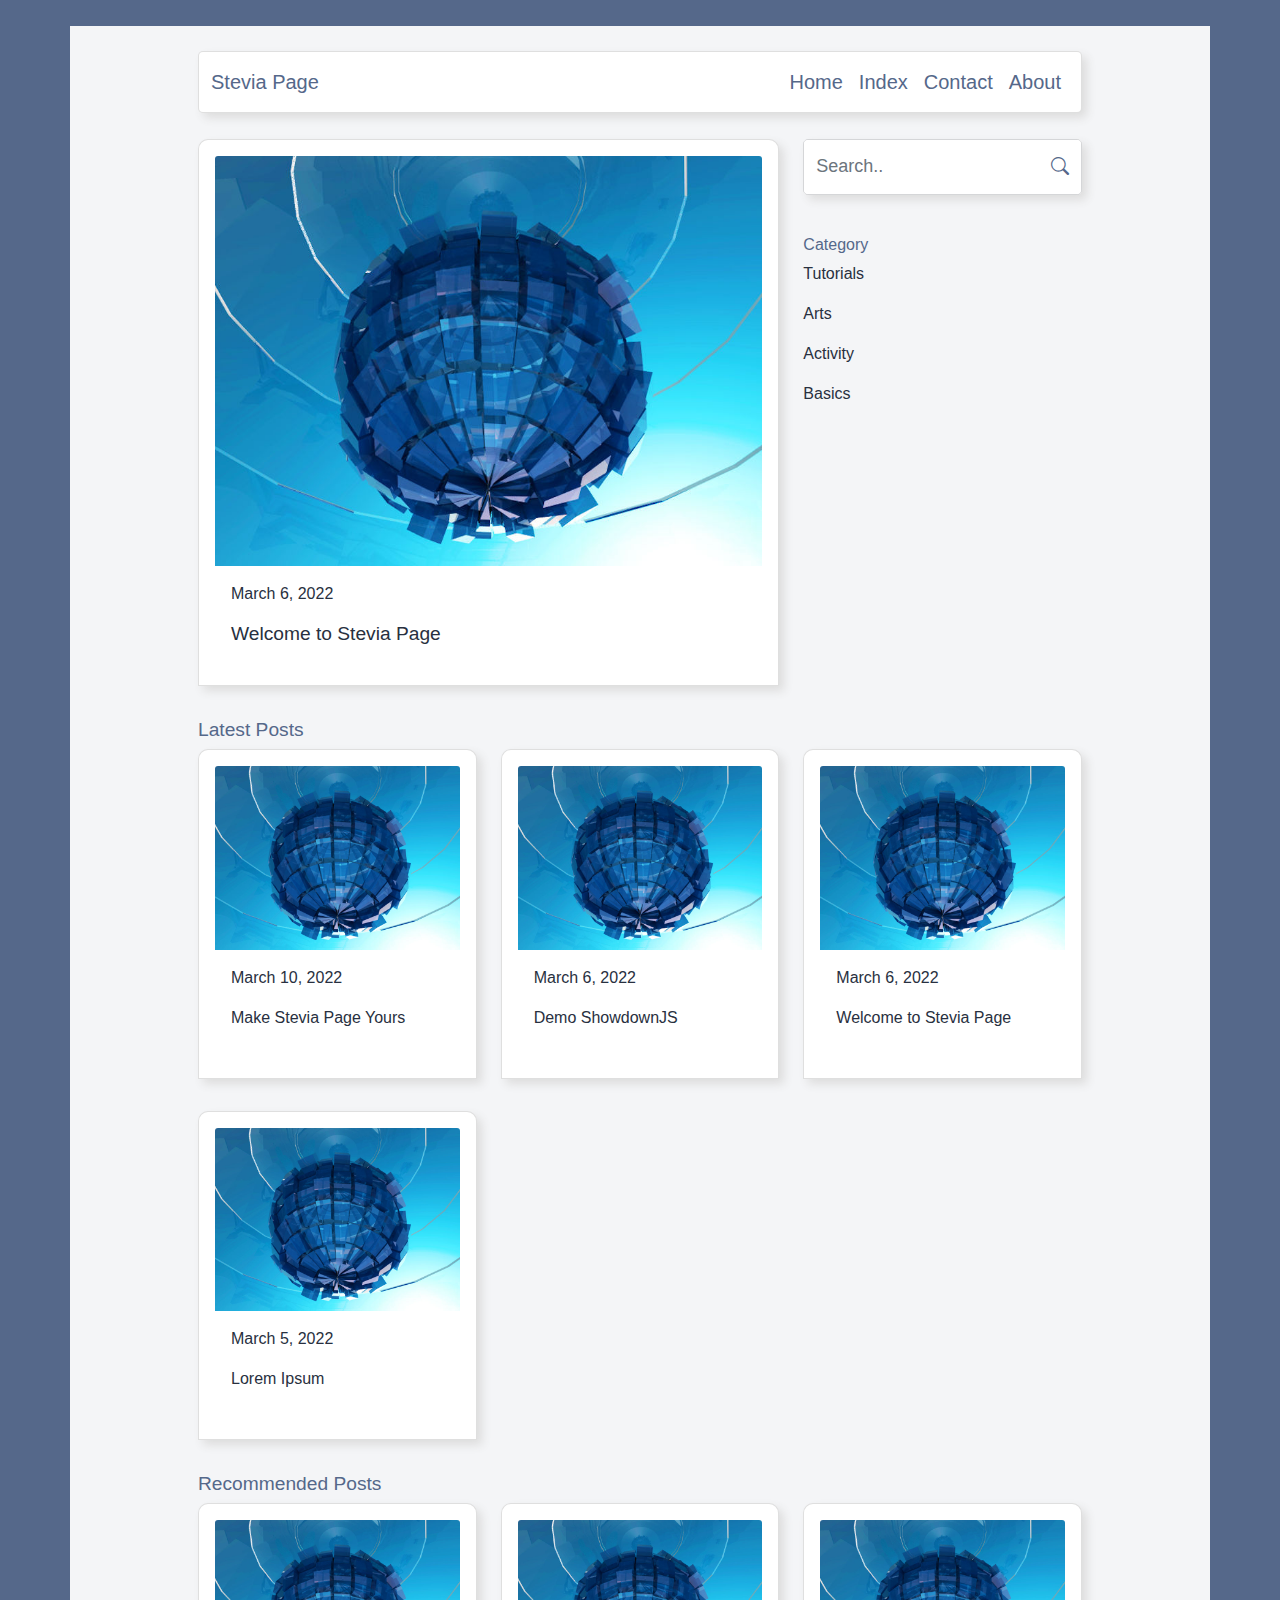
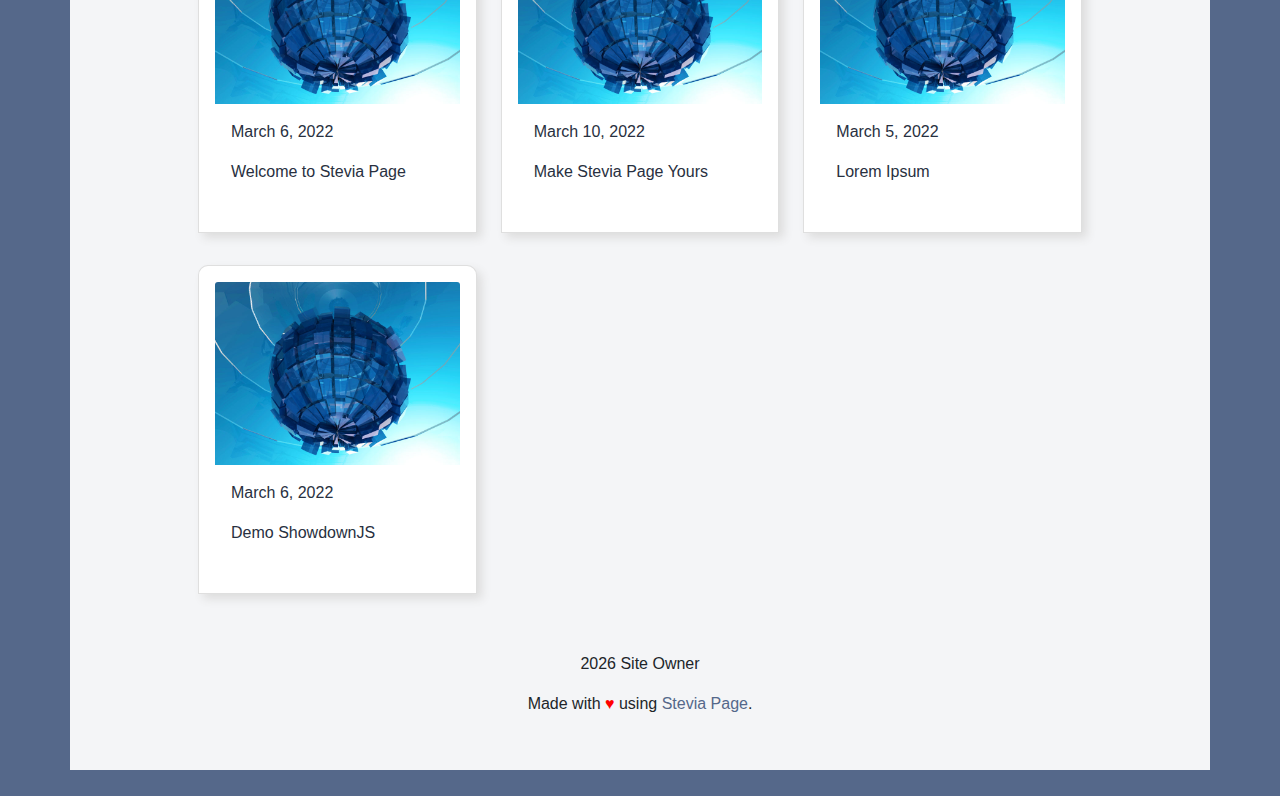
==== commit 76206f93: "minor update and cleaning" ====
--- a/index.html
+++ b/index.html
@@ -29,7 +29,7 @@
     <div class="container stevia-container-header">
         <nav class="navbar navbar-expand-lg stevia-navbar">
             <div class="container-fluid">
-                <a id="siteBranding" class="navbar-brand stevia-navbar-brand" href="./#"></a>
+                <a id="siteBranding" class="navbar-brand stevia-navbar-brand" href="./"></a>
                 <button class="navbar-toggler" type="button" data-bs-toggle="collapse" data-bs-target="#navbarNav" aria-controls="navbarNav" aria-expanded="false" aria-label="Toggle navigation">
                     <span class="bi-list stevia-color"></span>
                 </button>
@@ -245,6 +245,7 @@
     
     <script>
         window.scrollTo(0, 0); 
+        loadSiteMainTitle();
         executeXhr("./posts/index.md", loadHomepageIndex, "POST-INDEX", "latest-post");
     </script>
     <script src="./js/bootstrap.bundle.min.js"></script>
--- a/css/stevia-style.css
+++ b/css/stevia-style.css
@@ -5,13 +5,11 @@
 body {
     position: relative
 }
+
 /* site style */
 body {
     background-color: #55688A;
-    font-family: 'Barlow', sans-serif;
-}
-.content {
-    font-family: 'Barlow', sans-serif;
+    font-family: Arial, Helvetica, sans-serif;
 }
 h1, .display-1 {
     font-size: 2.0rem;
@@ -26,13 +24,13 @@
     font-size: 1.2rem;
 }
 h5, .display-5 {
-    font-size: 1rem;
+    font-size: 1.0rem;
 }
 h6, .display-6 {
     font-size: 0.8rem;
 }
 p, a, code { 
-    font-size: 1rem;
+    font-size: 1.0rem;
 }
 a, a:hover {
     text-decoration: none;
@@ -47,43 +45,43 @@
 
 /* stevia-container */
 .stevia-container-header {
-    background-color: rgba(253, 253, 253, 0.95);
     margin-top: 2%;
     padding: 2% 10% 0% 10%;
 }
 .stevia-container-searchfeat {
-    background-color: rgba(253, 253, 253, 0.95);
     padding: 2% 10% 0% 10%;
 }
 .stevia-container-main {
-    background-color: rgba(253, 253, 253, 0.95);
     padding: 0% 10% 0% 10%;
     min-height: 100vh;
 }
 .stevia-container-footer {
+    margin-bottom: 2%;
+    padding: 2% 10% 3% 10%;
+}
+.stevia-container-header, .stevia-container-searchfeat, 
+.stevia-container-main, .stevia-container-footer {
     background-color: rgba(253, 253, 253, 0.95);
-    margin-bottom: 2%;
-    padding: 2% 0% 3% 0%;
 }
 @media (max-width: 768px) {
     .stevia-container-header {
-        background-color: rgba(253, 253, 253, 0.95);
         margin-top: 2%;
         padding: 2% 3% 0% 3%;
     }
     .stevia-container-searchfeat {
+        padding: 2% 3% 0% 3%;
+    }
+    .stevia-container-main {
+        padding: 0% 3% 0% 3%;
+        min-height: 0vh;
+    }
+    .stevia-container-footer {
+        margin-bottom: 2%;
+        padding: 2% 3% 3% 3%;
+    }
+    .stevia-container-header, .stevia-container-searchfeat, 
+    .stevia-container-main, .stevia-container-footer {
         background-color: rgba(253, 253, 253, 0.95);
-        padding: 2% 3% 0% 3%;
-    }
-    .stevia-container-main {
-        background-color: rgba(253, 253, 253, 0.95);
-        padding: 0% 3% 0% 3%;
-        min-height: 100vh;
-    }
-    .stevia-container-footer {
-        background-color: rgba(253, 253, 253, 0.95);
-        margin-bottom: 2%;
-        padding: 2% 0% 3% 0%;
     }
 }
 
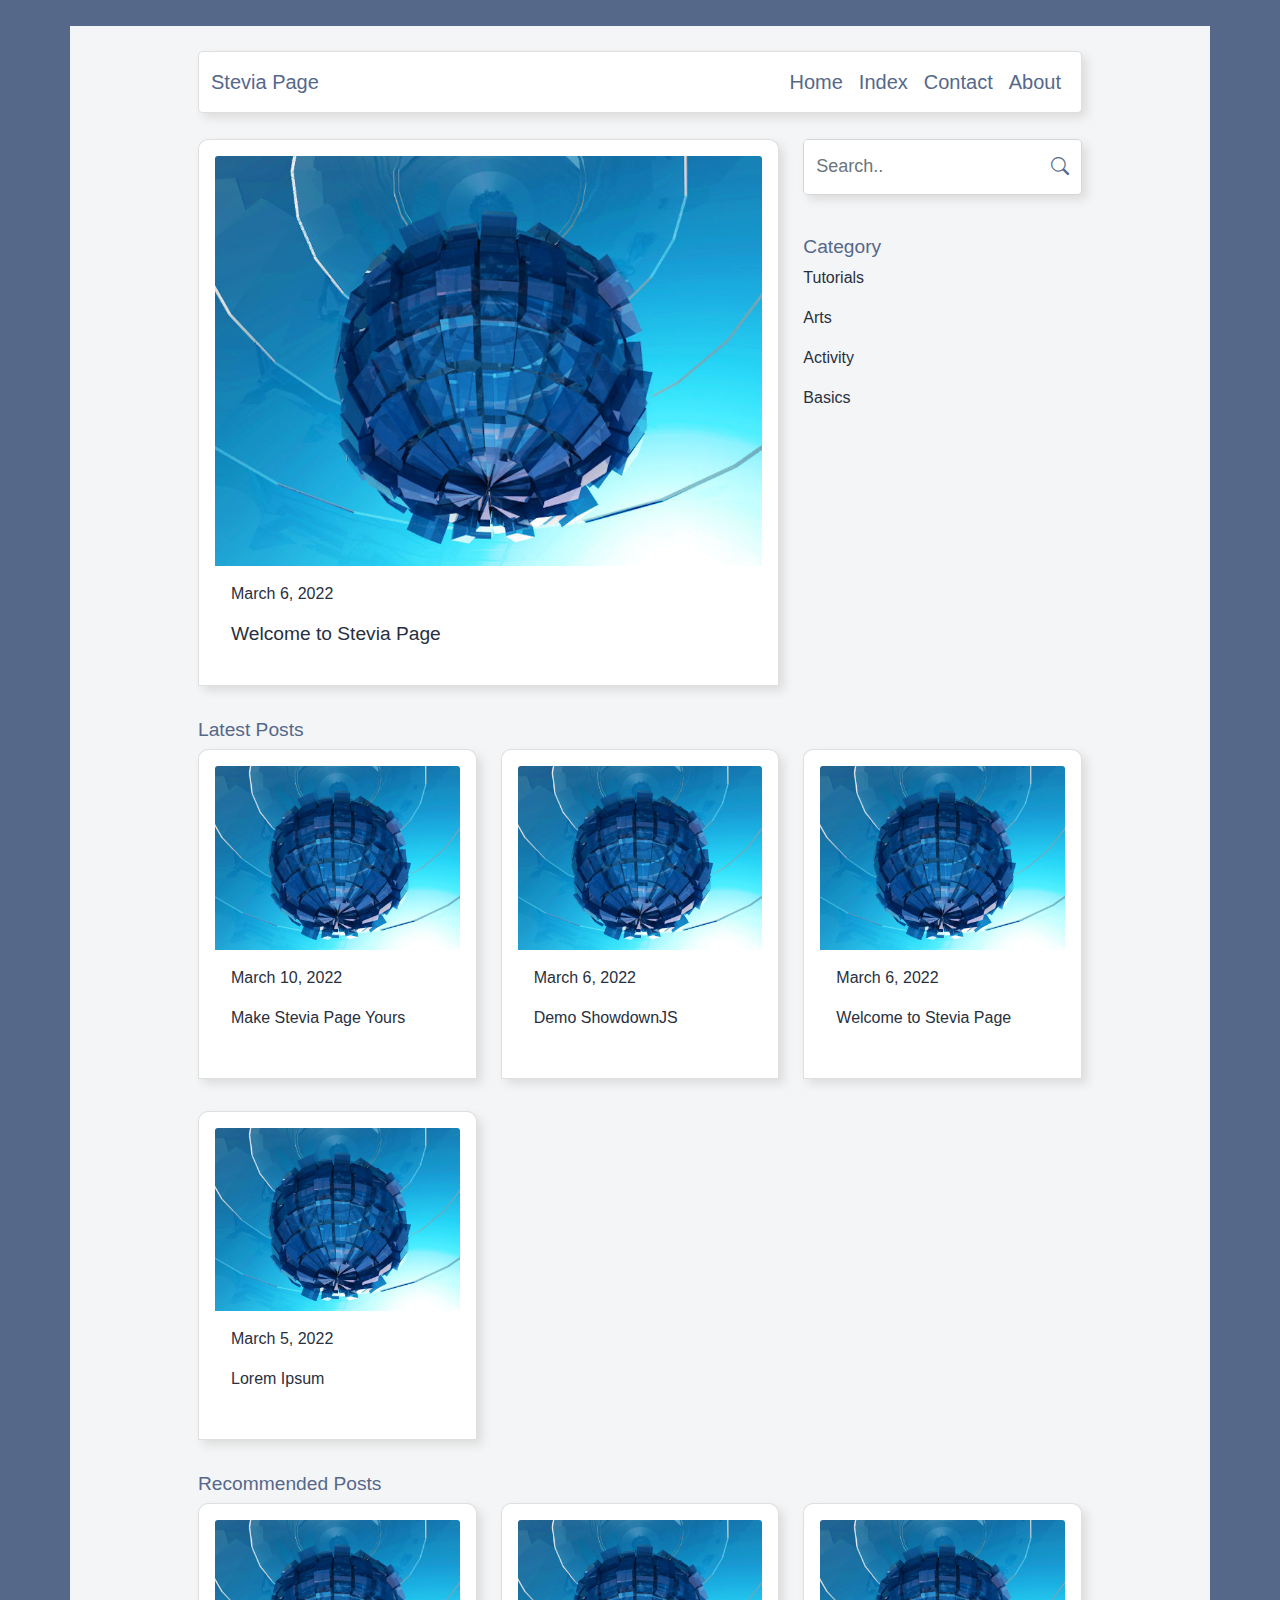
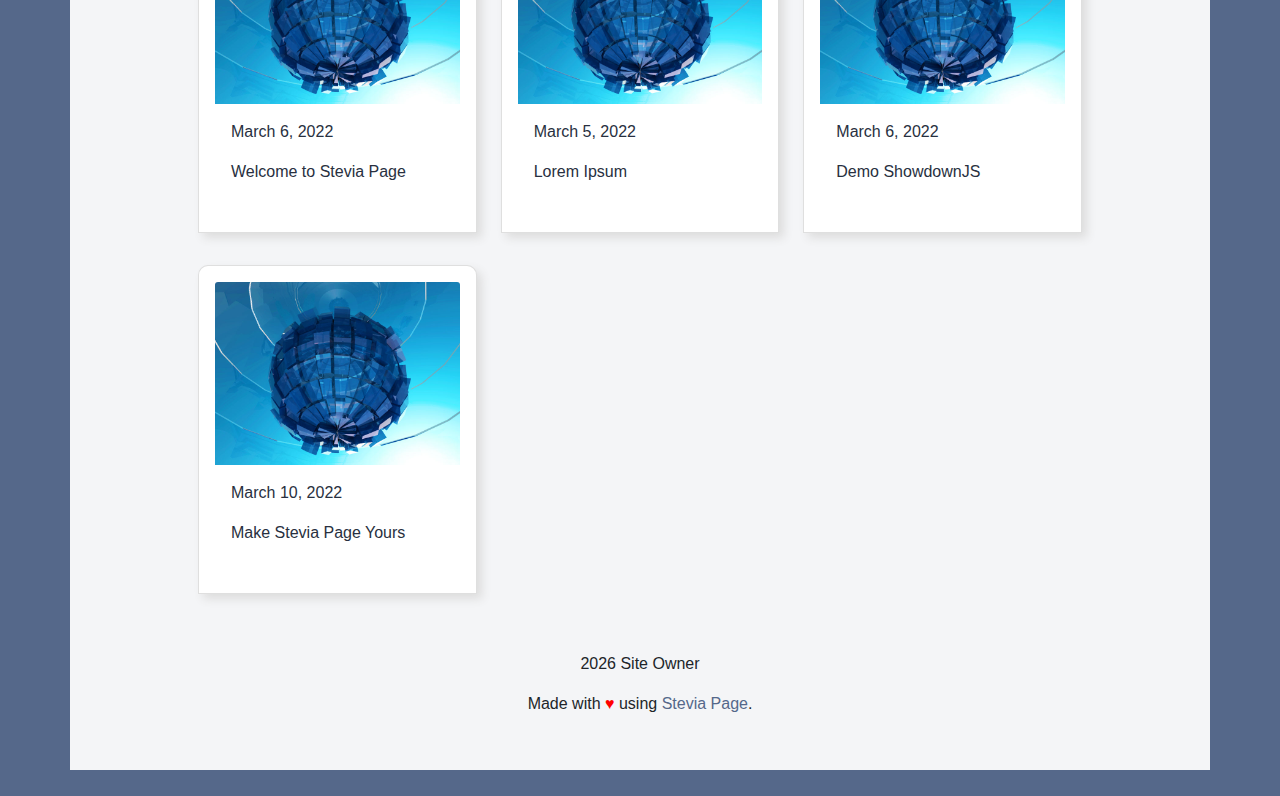
==== commit f4ab97c0: "add code highlighter" ====
--- a/index.html
+++ b/index.html
@@ -78,7 +78,7 @@
                 </div>
                 <br>
                 <div>
-                    <h1 class="stevia-color display-5">Category</h1>
+                    <h1 class="stevia-color display-4">Category</h1>
                     <div id="categoryList" class="stevia-category stevia-hidden"></div>
                 </div>
             </div>
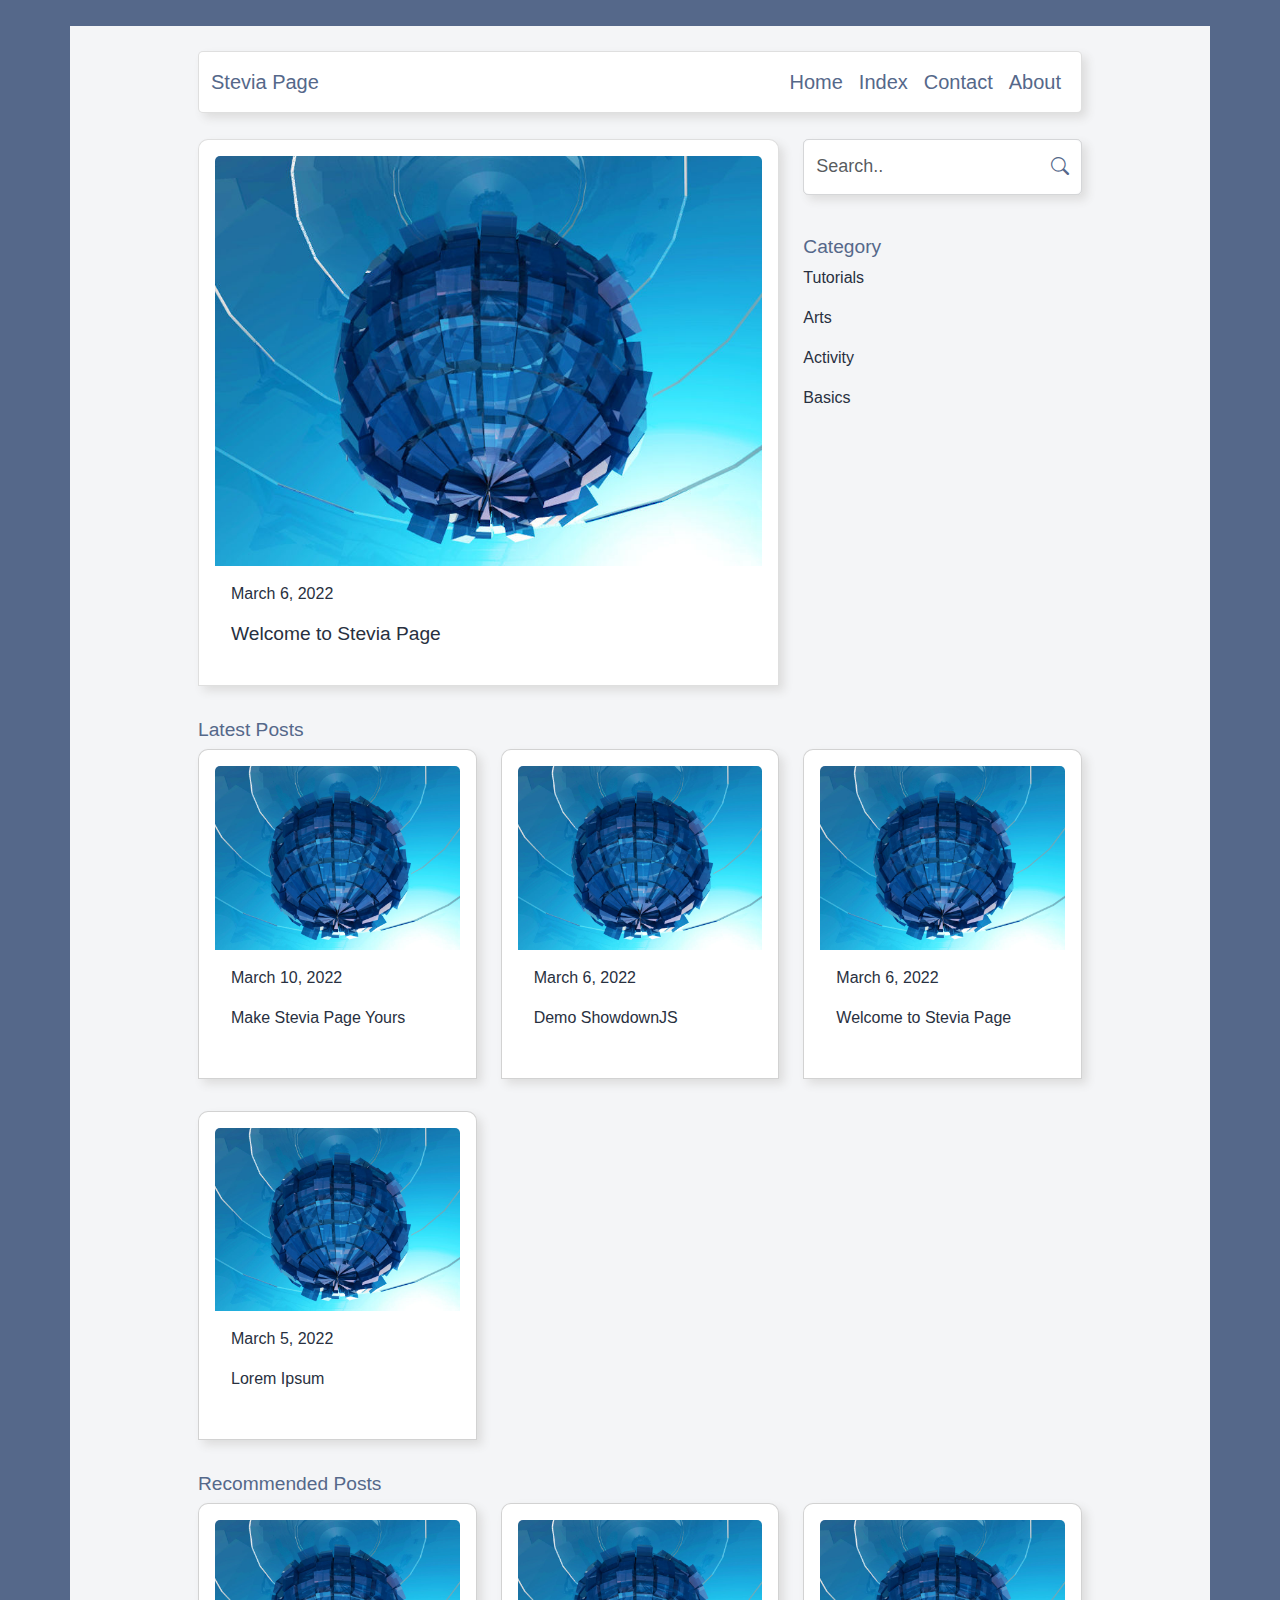
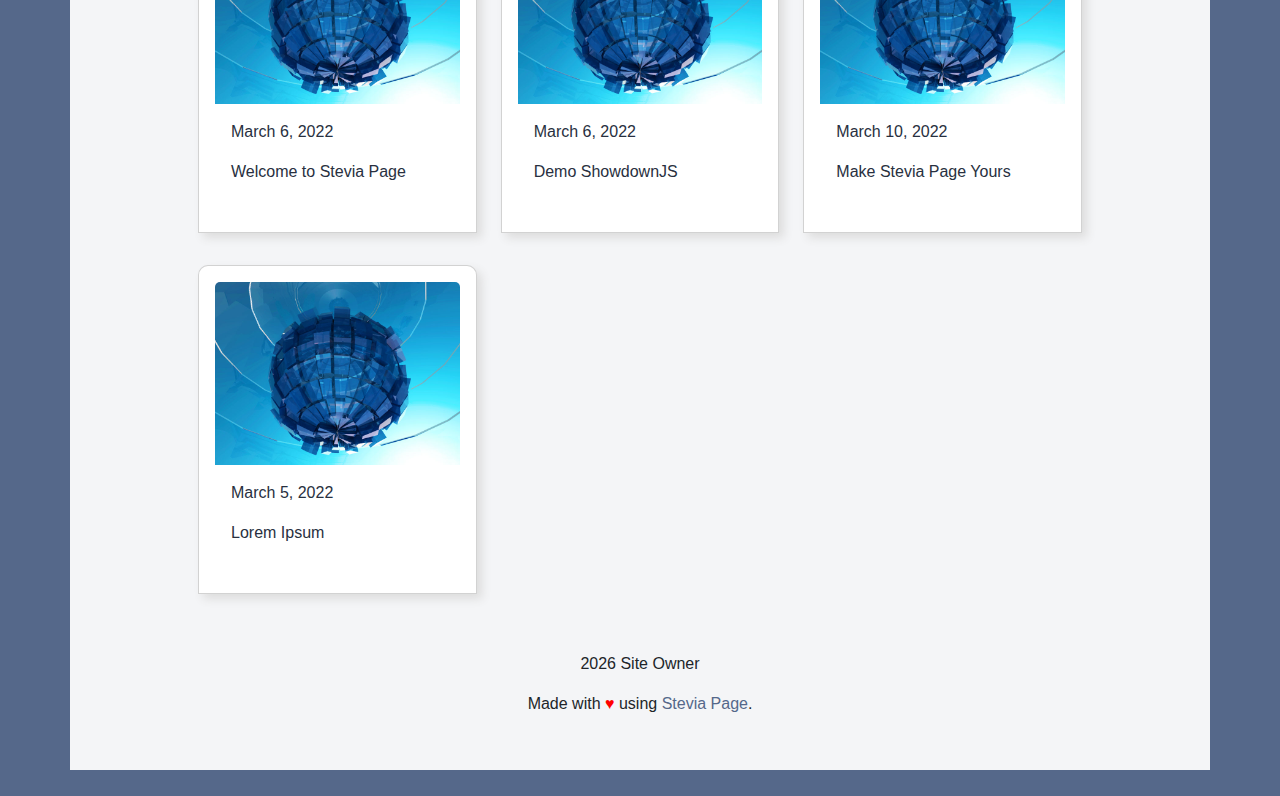
==== commit b7bad3e6: "Stevia page v3.0 - change markdown parser to marked.js - add markdown/directives support - bump boot" ====
--- a/index.html
+++ b/index.html
@@ -1,5 +1,5 @@
 <!DOCTYPE html>
-<html lang="en">
+<html lang="en" data-bs-theme="light">
 <head>
     <title>Stevia Page</title>
     <meta charset="UTF-8">
@@ -13,6 +13,7 @@
     <link rel="stylesheet" href="./css/bootstrap.min.css">
     <link rel="stylesheet" href="./font/bootstrap-icons.css">
     <link rel="stylesheet" href="./css/stevia-style.css"/>
+    <link rel="stylesheet" href="./css/stevia-style-dark.css"/>
     <script src="./js/website-info.js"></script>
     <script src="./js/main-engine/xhr-fetcher.js"></script>
     <script src="./js/main-engine/index-parser.js"></script>
@@ -26,10 +27,16 @@
     <script src="./js/homepage-engine/homepage-latest.js"></script>
 </head>
 <body>
+    <script>
+        if (window.matchMedia && window.matchMedia('(prefers-color-scheme: dark)').matches) {
+            document.documentElement.setAttribute("data-bs-theme","dark");
+        }
+    </script>
+
     <div class="container stevia-container-header">
         <nav class="navbar navbar-expand-lg stevia-navbar">
             <div class="container-fluid">
-                <a id="siteBranding" class="navbar-brand stevia-navbar-brand" href="./"></a>
+                <a id="siteBranding" class="navbar-brand stevia-color" href="./">&#x2800;</a>
                 <button class="navbar-toggler" type="button" data-bs-toggle="collapse" data-bs-target="#navbarNav" aria-controls="navbarNav" aria-expanded="false" aria-label="Toggle navigation">
                     <span class="bi-list stevia-color"></span>
                 </button>
@@ -55,16 +62,16 @@
             </div>
         </nav>
     </div>
-    
+
     <div id="stevia-desktop" class="container stevia-container-searchfeat">
         <div class="row row-eq-height">
             <div class="col-md-8">
-                <a id="featuredPostCard" class="card stevia-featured-card stevia-hidden" href="#">
+                <a id="featuredPostCard" class="card stevia-featured-card" href="#">
                     <div class="ratio ratio-4x3">
                         <img loading="eager" id="featuredPostImg" class="img-fluid card-img-top" src="./assets/nothumb.jpg" alt="featuredPostImg"> 
                     </div>
                     <div class="card-body">
-                        <p id="featuredPostDate">Month DD, YYYY</p>
+                        <p id="featuredPostDate">January 1, 1970</p>
                         <h1 id="featuredPostTitle" class="display-4">Featured post title</h1>
                     </div>
                 </a>
@@ -79,12 +86,12 @@
                 <br>
                 <div>
                     <h1 class="stevia-color display-4">Category</h1>
-                    <div id="categoryList" class="stevia-category stevia-hidden"></div>
-                </div>
-            </div>
-        </div>
-    </div>
-    
+                    <div id="categoryList" class="stevia-category"></div>
+                </div>
+            </div>
+        </div>
+    </div>
+
     <div id="stevia-mobile" class="container stevia-container-searchfeat">
         <div class="row">
             <div class="col-md-12">
@@ -93,51 +100,51 @@
                     <button class="btn" type="button" id="searchBtn2" aria-label="searchBtn2" onclick="startSearch();">
                         <span class="bi-search stevia-color"></span>
                     </button>
-                    </div>
-                </div>
-            </div>
+                </div>
+            </div>
+        </div>
         <h1 id="FeaturedPostH4" class="stevia-color display-4">Featured Post</h1>
         <div class="row">
             <div class="col-md-12">
-                <a id="featuredPostCardM" class="card stevia-featured-card stevia-hidden" href="#">
+                <a id="featuredPostCardM" class="card stevia-featured-card" href="#">
                     <div class="ratio ratio-4x3">
                         <img loading="eager" id="featuredPostImgM" class="card-img-top" src="./assets/nothumb.jpg" alt="featuredPostImgM" width="800" height="600"> 
                     </div>
                     <div class="card-body">
-                        <p id="featuredPostDateM">Month DD, YYYY</p>
+                        <p id="featuredPostDateM">January 1, 1970</p>
                         <h1 id="featuredPostTitleM" class="display-4">Featured post title</h1>
                     </div>
                 </a>
             </div>
         </div>
     </div>
-    
+
     <div class="container stevia-container-main">
-        <h1 id="latestPostH4" class="stevia-color display-4 stevia-hidden">Latest Posts</h1>
-        <div class="row">
-            <div class="col-md-4 d-flex align-items-stretch">
-                <a id="latestPostCard1" class="card stevia-post-card stevia-hidden" href="#">
+        <h1 id="latestPostH4" class="stevia-color display-4">Latest Posts</h1>
+        <div class="row">
+            <div class="col-md-4 d-flex align-items-stretch">
+                <a id="latestPostCard1" class="card stevia-post-card" href="#">
                     <img loading="eager" id="latestPostImg1" class="img-fluid card-img-top" src="./assets/nothumb.jpg" alt="LatestPostImage1" width="400" height="300">
                     <div class="card-body">
-                    <p id="latestPostDate1">Month DD, YYYY</p>
+                        <p id="latestPostDate1">January 1, 1970</p>
                         <p id="latestPostTitle1">Featured post title</p>
                     </div>
                 </a>
             </div>
             <div class="col-md-4 d-flex align-items-stretch">
-                <a id="latestPostCard2" class="card stevia-post-card stevia-hidden" href="#">
+                <a id="latestPostCard2" class="card stevia-post-card" href="#">
                     <img loading="lazy" id="latestPostImg2" class="img-fluid card-img-top" src="./assets/nothumb.jpg" alt="LatestPostImage2" width="400" height="300"> 
                     <div class="card-body d-flex flex-column">
-                    <p id="latestPostDate2">Month DD, YYYY</p>
+                        <p id="latestPostDate2">January 1, 1970</p>
                         <p id="latestPostTitle2">Featured post title</p>
                     </div>
                 </a>
             </div>
             <div class="col-md-4 d-flex align-items-stretch">
-                <a id="latestPostCard3" class="card stevia-post-card stevia-hidden" href="#">
+                <a id="latestPostCard3" class="card stevia-post-card" href="#">
                     <img loading="lazy" id="latestPostImg3" class="img-fluid card-img-top" src="./assets/nothumb.jpg" alt="LatestPostImage3" width="400" height="300">
                     <div class="card-body">
-                    <p id="latestPostDate3">Month DD, YYYY</p>
+                        <p id="latestPostDate3">January 1, 1970</p>
                         <p id="latestPostTitle3">Featured post title</p>
                     </div>
                 </a>
@@ -145,59 +152,59 @@
         </div>
         <div class="row">
             <div class="col-md-4 d-flex align-items-stretch">
-                <a id="latestPostCard4" class="card stevia-post-card stevia-hidden" href="#">
+                <a id="latestPostCard4" class="card stevia-post-card" href="#">
                     <img loading="lazy" id="latestPostImg4" class="img-fluid card-img-top" src="./assets/nothumb.jpg" alt="LatestPostImage4" width="400" height="300">
                     <div class="card-body">
-                    <p id="latestPostDate4">Month DD, YYYY</p>
+                        <p id="latestPostDate4">January 1, 1970</p>
                         <p id="latestPostTitle4">Featured post title</p>
                     </div>
                 </a>
             </div>
             <div class="col-md-4 d-flex align-items-stretch">
-                <a id="latestPostCard5" class="card stevia-post-card stevia-hidden" href="#">
+                <a id="latestPostCard5" class="card stevia-post-card" href="#">
                     <img loading="lazy" id="latestPostImg5" class="img-fluid card-img-top" src="./assets/nothumb.jpg" alt="LatestPostImage5" width="400" height="300">
                     <div class="card-body">
-                    <p id="latestPostDate5">Month DD, YYYY</p>
+                        <p id="latestPostDate5">January 1, 1970</p>
                         <p id="latestPostTitle5">Featured post title</p>
                     </div>
                 </a>
             </div>
             <div class="col-md-4 d-flex align-items-stretch">
-                <a id="latestPostCard6" class="card stevia-post-card stevia-hidden" href="#">
+                <a id="latestPostCard6" class="card stevia-post-card" href="#">
                     <img loading="lazy" id="latestPostImg6" class="img-fluid card-img-top" src="./assets/nothumb.jpg" alt="LatestPostImage6" width="400" height="300">
                     <div class="card-body">
-                    <p id="latestPostDate6">Month DD, YYYY</p>
+                        <p id="latestPostDate6">January 1, 1970</p>
                         <p id="latestPostTitle6">Featured post title</p>
                     </div>
                 </a>
             </div>
         </div>
-    
-        <h1 id="recommendedPostH4" class=" stevia-color display-4 stevia-hidden">Recommended Posts</h1>
-        <div class="row">
-            <div class="col-md-4 d-flex align-items-stretch">
-                <a id="recommendedPostCard1" class="card stevia-post-card stevia-hidden" href="#">
+
+        <h1 id="recommendedPostH4" class=" stevia-color display-4">Recommended Posts</h1>
+        <div class="row">
+            <div class="col-md-4 d-flex align-items-stretch">
+                <a id="recommendedPostCard1" class="card stevia-post-card" href="#">
                     <img loading="lazy" id="recommendedPostImg1" class="img-fluid card-img-top" src="./assets/nothumb.jpg" alt="RecommendedPostImage1" width="400" height="300">
                     <div class="card-body">
-                    <p id="recommendedPostDate1">Month DD, YYYY</p>
+                        <p id="recommendedPostDate1">January 1, 1970</p>
                         <p id="recommendedPostTitle1">Featured post title</p>
                     </div>
                 </a>
             </div>
             <div class="col-md-4 d-flex align-items-stretch">
-                <a id="recommendedPostCard2" class="card stevia-post-card stevia-hidden" href="#">
+                <a id="recommendedPostCard2" class="card stevia-post-card" href="#">
                     <img loading="lazy" id="recommendedPostImg2" class="img-fluid card-img-top" src="./assets/nothumb.jpg" alt="RecommendedPostImage2" width="400" height="300">
                     <div class="card-body">
-                    <p id="recommendedPostDate2">Month DD, YYYY</p>
+                        <p id="recommendedPostDate2">January 1, 1970</p>
                         <p id="recommendedPostTitle2">Featured post title</p>
                     </div>
                 </a>
             </div>
             <div class="col-md-4 d-flex align-items-stretch">
-                <a id="recommendedPostCard3" class="card stevia-post-card stevia-hidden" href="#">
+                <a id="recommendedPostCard3" class="card stevia-post-card" href="#">
                     <img loading="lazy" id="recommendedPostImg3" class="img-fluid card-img-top" src="./assets/nothumb.jpg" alt="RecommendedPostImage3" width="400" height="300">
                     <div class="card-body">
-                    <p id="recommendedPostDate3">Month DD, YYYY</p>
+                        <p id="recommendedPostDate3">January 1, 1970</p>
                         <p id="recommendedPostTitle3">Featured post title</p>
                     </div>
                 </a>
@@ -205,50 +212,49 @@
         </div>
         <div class="row">
             <div class="col-md-4 d-flex align-items-stretch">
-                <a id="recommendedPostCard4" class="card stevia-post-card stevia-hidden" href="#">
+                <a id="recommendedPostCard4" class="card stevia-post-card" href="#">
                     <img loading="lazy" id="recommendedPostImg4" class="img-fluid card-img-top" src="./assets/nothumb.jpg" alt="RecommendedPostImage4" width="400" height="300">
                     <div class="card-body">
-                    <p id="recommendedPostDate4">Month DD, YYYY</p>
+                        <p id="recommendedPostDate4">January 1, 1970</p>
                         <p id="recommendedPostTitle4">Featured post title</p>
                     </div>
                 </a>
             </div>
             <div class="col-md-4 d-flex align-items-stretch">
-                <a id="recommendedPostCard5" class="card stevia-post-card stevia-hidden" href="#">
+                <a id="recommendedPostCard5" class="card stevia-post-card" href="#">
                     <img loading="lazy" id="recommendedPostImg5" class="img-fluid card-img-top" src="./assets/nothumb.jpg" alt="RecommendedPostImage5" width="400" height="300">
                     <div class="card-body">
-                        <p id="recommendedPostDate5">Month DD, YYYY</p>
+                        <p id="recommendedPostDate5">January 1, 1970</p>
                         <p id="recommendedPostTitle5">Featured post title</p>
                     </div>
                 </a>
             </div>
             <div class="col-md-4 d-flex align-items-stretch">
-                <a id="recommendedPostCard6" class="card stevia-post-card stevia-hidden" href="#">
+                <a id="recommendedPostCard6" class="card stevia-post-card" href="#">
                     <img loading="lazy" id="recommendedPostImg6" class="img-fluid card-img-top" src="./assets/nothumb.jpg" alt="RecommendedPostImage6" width="400" height="300">
                     <div class="card-body">
-                    <p id="recommendedPostDate6">Month DD, YYYY</p>
+                        <p id="recommendedPostDate6">January 1, 1970</p>
                         <p id="recommendedPostTitle6">Featured post title</p>
                     </div>
                 </a>
             </div>
         </div>
     </div>
-    
+
     <div class="container stevia-container-footer">
         <div class="row">
             <div class="col text-center">
                 <p><span id="siteCopyright"></span></p>
-            <p>Made with <span style="color:red">&#9829;</span> using <a href="https://github.com/catzy007/stevia-page">Stevia Page</a>.</p>
-            </div>
-        </div>
-    </div>
-    
+                <p>Made with <span style="color:red">&#9829;</span> using <a href="https://github.com/catzy007/stevia-page">Stevia Page</a>.</p>
+            </div>
+        </div>
+    </div>
+
     <script>
         window.scrollTo(0, 0); 
         loadSiteMainTitle();
         executeXhr("./posts/index.md", loadHomepageIndex, "POST-INDEX", "latest-post");
     </script>
-    <script src="./js/bootstrap.bundle.min.js"></script>
-    <script src="./js/showdown.min.js"></script>
+    <script src="./js/bootstrap.min.js"></script>
 </body>
 </html>